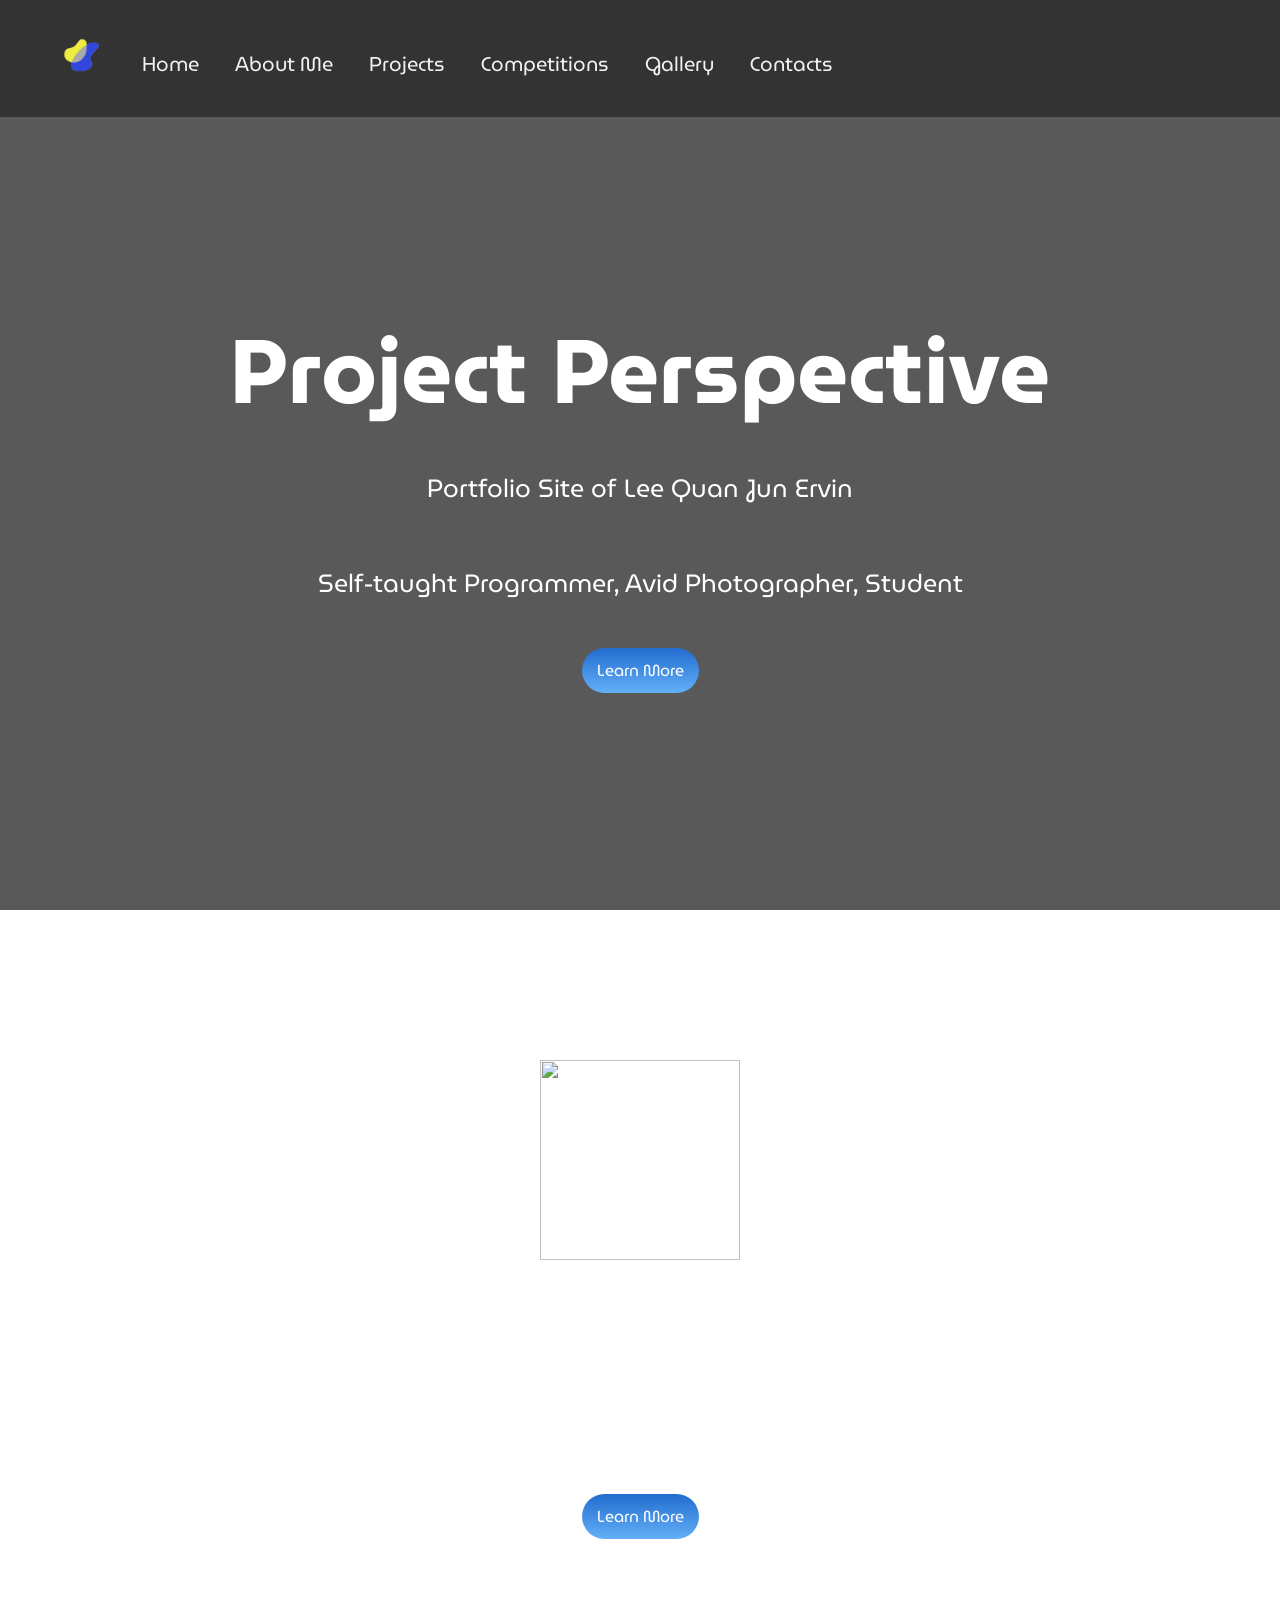
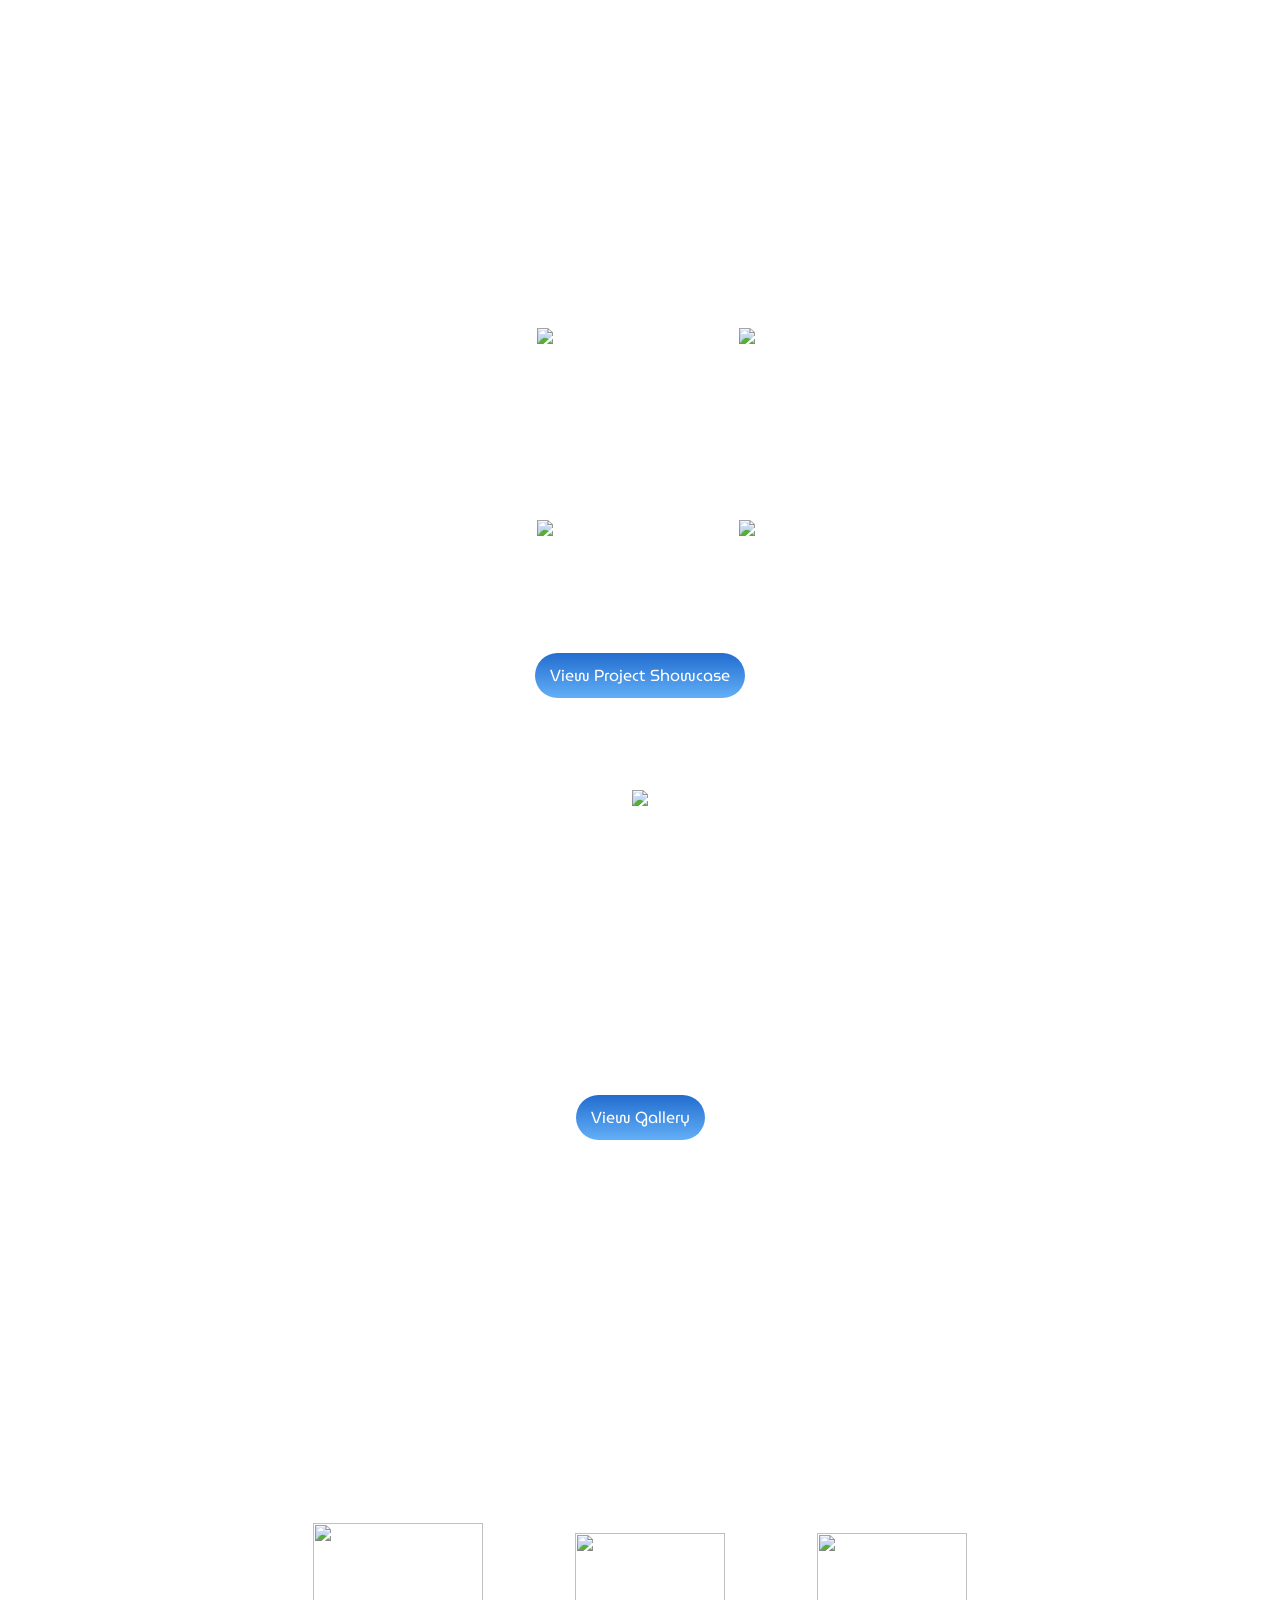
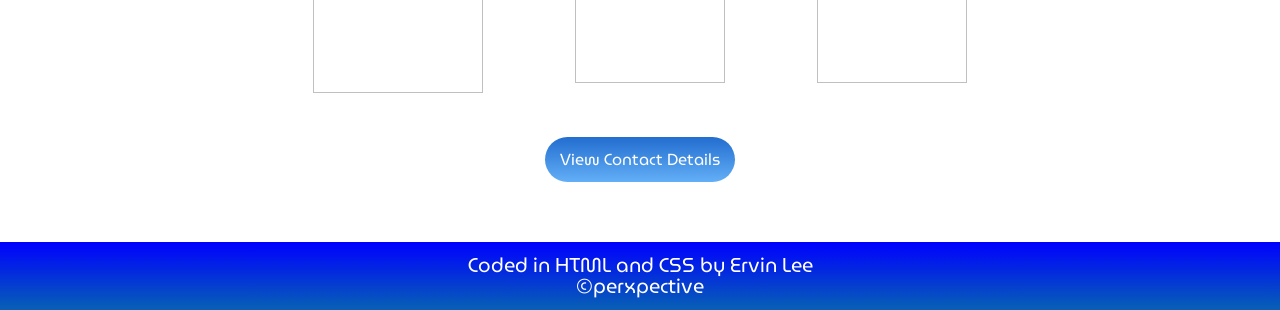
==== index.html @ 2fea8be5 "updated contact icons" ====
<!DOCTYPE html>
<html>
  <head>
    <meta charset="utf-8">
    <meta name="viewport" content="width=device-width">
    <title>Project Perspective</title>
    <link href="index.css" rel="stylesheet" type="text/css"/>
    <link rel="icon" href="images/icon.ico" type="image/x-icon"/>
    <link href="https://fonts.googleapis.com/css2?family=MuseoModerno:wght@300&display=swap" rel="stylesheet">
    <link rel="stylesheet" href="https://cdnjs.cloudflare.com/ajax/libs/animate.css/4.0.0/animate.min.css"/>
  </head>

  
  <body>
    <div class="menu-bar">
      <ul>
        <li class="animate__animated animate__backInDown"><a href='index.html'><img src='images/icon.ico' id='icon'/></a></li>
        <li class="animate__animated animate__backInDown"><a href='index.html'>Home</a></li>
        <li class="animate__animated animate__backInDown"><a href='about.html'>About Me</a></li>
        <li class="animate__animated animate__backInDown"><a href='projects.html'>Projects</a></li>
        <li class="animate__animated animate__backInDown"><a href='competitions.html'>Competitions</a></li>
        <li class="animate__animated animate__backInDown"><a href='gallery.html'>Gallery</a></li>
        <li class="animate__animated animate__backInDown"><a href='contacts.html'>Contacts</a></li>
      </ul>
    </div>

    <div class="title">
      <h1 id='heading'>Project Perspective</h1>
      <p>Portfolio Site of Lee Quan Jun Ervin</p>
      <p>Self-taught Programmer, Avid Photographer, Student</p>
      <a class= "button" href="#about">Learn More</a>
    </div>
    </div>


    
    <div class="about" id="about"> 
      <img src="https://img.icons8.com/bubbles/2x/about.png" id='about-icon'>
      <h1 id="find-out">Find out more about me!</h1>
      <p style="padding-bottom:30px" id="para">I am a Secondary 4 student from Anglo-Chinese School (Barker Road). I joined the Digital Media CCA in my school where I learnt how to take photos and edit them on Adobe Lightroom and Photoshop. I am currently studying O-Level Computing.</p>
      <a class= "button" href="about.html">Learn More</a>
    </div>

    <div class="programming-languages">
      <h1 id="programming-header">Programming Proficiency</h1>
      <p>I can program in these languages:</p>
      <table>
        <tr>
          <th>
            <div id="python">
              <img src="https://cdn3.iconfinder.com/data/icons/logos-and-brands-adobe/512/267_Python-512.png" id="python-icon"/>
              <p>Python</p>
            </div>
          </th>
          <th>
            <div id="javascript">
              <img src="https://pluspng.com/img-png/logo-javascript-png-html-code-allows-to-embed-javascript-logo-in-your-website-587.png" id='js-icon'/>
              <p>Javascript</p>
            </div>
          </th>
        </tr>
        <tr>
          <th>
            <div id="html">
              <img src="https://upload.wikimedia.org/wikipedia/commons/thumb/1/10/CSS3_and_HTML5_logos_and_wordmarks.svg/1280px-CSS3_and_HTML5_logos_and_wordmarks.svg.png" id='html-icon'/>
              <p>HTML & CSS</p>
            </div>
          </th>
          <th>
            <div id="cpp">
              <img src="https://upload.wikimedia.org/wikipedia/commons/thumb/1/18/ISO_C%2B%2B_Logo.svg/306px-ISO_C%2B%2B_Logo.svg.png" id='cpp-icon'/>
              <p>C++</p>
            </div>  
          </th>
        </tr>
      </table>
      <a href="projects.html" class="button">View Project Showcase</a>
    </div>

    <div class="gallery">
      <img src="https://img.icons8.com/dusk/2x/gallery.png"/>
      <h1>Gallery</h1>
      <p>As a member of the Digital Media CCA in my school, I have been honing my photography skills thorugh duties as a photographer for school events and national competitions.</p>
      <a href="gallery.html" class="button">View Gallery</a>
    </div>

    <div class="contacts">
      <h1>Let's Keep in Touch!</h1>
      <table>
        <tr>
          <th><img src="https://cdn0.iconfinder.com/data/icons/popular-social-media-colored/48/JD-08-512.png" id="instagram-icon"/></th>
          <th><img src="https://img.icons8.com/bubbles/2x/gmail.png"/></th>
          <th><img src="https://img.icons8.com/bubbles/2x/discord-logo.png"/></th>
        </tr>
      </table>
      <a href="contacts.html" class="button">View Contact Details</a>
    </div>

    <footer>
      <p>Coded in HTML and CSS by Ervin Lee</p>
      <p>©perxpective</p>
    </footer>
   
    

  </body>
</html>
---- index.css ----
body {
  margin: auto;
  padding: 0;
  overflow-x:hidden;
  width:auto;
}

p {
  font-size:20px;
}

html {
  font-family:MuseoModerno;
  scroll-behavior: smooth;
  width:auto;
}

#icon {
  width:50px;
  height:50px;
  vertical-align: middle;
}

li {
  display:inline-block;
}

.menu-bar {
  overflow: hidden;
  background-color: #333;
  position: fixed; 
  top: 0;
  width: 100%;
}

/* Links inside the menu-bar */
.menu-bar a {
  float: left;
  display: block;
  color: #f2f2f2;
  text-align: center;
  padding: 14px 16px;
  text-decoration: none;
  transition:0.3s;
  border-radius:40px;
  font-size:20px;
}

/* Change background on mouse-over */
.menu-bar a:hover {
  background: rgb(54, 70, 216);
  font-size:25px;
}

/* Main content */
.main {
  margin-top: 30px; 
}

.title {
  padding-top:300px;
  padding-bottom:10px;
  text-align: center;
  background:rgba(0,0,0,0.65) url('https://wallpaperaccess.com/full/314873.jpg');
  background-blend-mode: darken;
  color:white;
  height:600px;
  background-attachment: fixed;
  vertical-align: middle;
}

.title p {
  font-size:25px;
  padding-bottom:30px;
}

.title #heading {
  font-size:90px;
  margin:0;
  padding:0;
}


.title h1 {
  font-size:30px;
  margin:0;
  padding:0;
}

.about {
  width:auto;
  height:auto; 
  padding-top:150px;
  padding-bottom:100px;
  horizontal-align:middle;
  vertical-align: middle;
  text-align: center;
  color:white;
  background-repeat: no-repeat;
  background-size:cover;
  background-image:url("https://image.freepik.com/free-photo/dark-blue-plain-wall-background_53876-92976.jpg");
}

#para {
  width:50%;
  margin:auto;
}

#find-out {
  padding:0px;
  font-size:50px;
  font-style: bold;
  margin:auto;
  
}

.button {
  background: linear-gradient(rgb(34, 109, 207), rgb(99, 175, 247));
  border-radius:40px;
  padding:10px 15px;
  color:white;
  text-decoration:none;
  transition:0.3s;
  text-align: center;
  margin:auto;
  horizontal-align:center;
}
.button:hover {
  background:yellow;
  color:black;
  padding:20px 20px;
}

#about-icon {
  margin:0px;
  padding:0px;
  height:200px;
  width:200px;
}

.programming-languages {
  text-align:center;
  margin-top:0px;
  padding-top:50px;
  horizontal-align:middle;
  vertical-align:middle;  
  background-image:url('https://miro.medium.com/max/3002/1*dP81IJq-tGFxy1rIK3RYsg.png');
  background-attachment:fixed;
  background-repeat:no-repeat;
  background-size:cover;
  height:auto;
  width:100%;
  margin:auto;
  color:white;
  padding-bottom:50px;
}

#programming-header {
  font-size:50px;
}

table {
  horizontal-align:middle;
  border:none;
  margin:auto;
  vertical-align:middle;
  text-align: center;
}

tr, th {
  padding:45px 45px;
  height:100px;
}


#python-icon {
  width:100px;
}

#js-icon {
  width:200px;
}

#html-icon {
  width:150px;
}

#cpp-icon {
  width:100px;
}

#project-button {
  background: linear-gradient(rgb(34, 109, 207), rgb(99, 175, 247));
  border-radius:40px;
  padding:10px 15px;
  color:white;
  text-decoration:none;
  transition:0.5s;
}

.gallery {
  text-align:center;
  margin:auto;
  vertical-align:middle;
  background-image:url('https://visme.co/blog/wp-content/uploads/2017/07/50-Beautiful-and-Minimalist-Presentation-Backgrounds-018.jpg');
  color:white;
  background-size:cover;
  background-repeat:no-repeat;
  padding-top:50px;
  padding-bottom:100px;
}

.gallery h1 {
  font-size:50px;
}

.gallery p {
  width:50%;
  margin:auto;
  padding-bottom:50px;
}

#instagram-icon {
  height:170px;
  width:170px;
  padding:0;
}

.contacts {
  background-image:url("https://media.idownloadblog.com/wp-content/uploads/2016/08/iPad_Tablet_night.png");
  background-size:cover;
  color:white;
  padding-top:50px;
  background-attachment: fixed;
  padding-bottom:70px;
  horitzonal-align:middle;
  margin:0px;
  vertical-align: middle;
  text-align:center;
}

.contacts h1 {
  font-size:50px;
  text-align:center;
  padding-top:50px
}

.contacts table {
  margin:auto;
}

.contacts img {
  width:150px;
  height:150px;
}

footer {
  text-align: center;
  font-size:5px;
  padding:3px;
  margin:0;
  line-height:1px;
  background:linear-gradient(blue, rgb(7, 97, 180));
  background-size:cover;
  color:white;
}
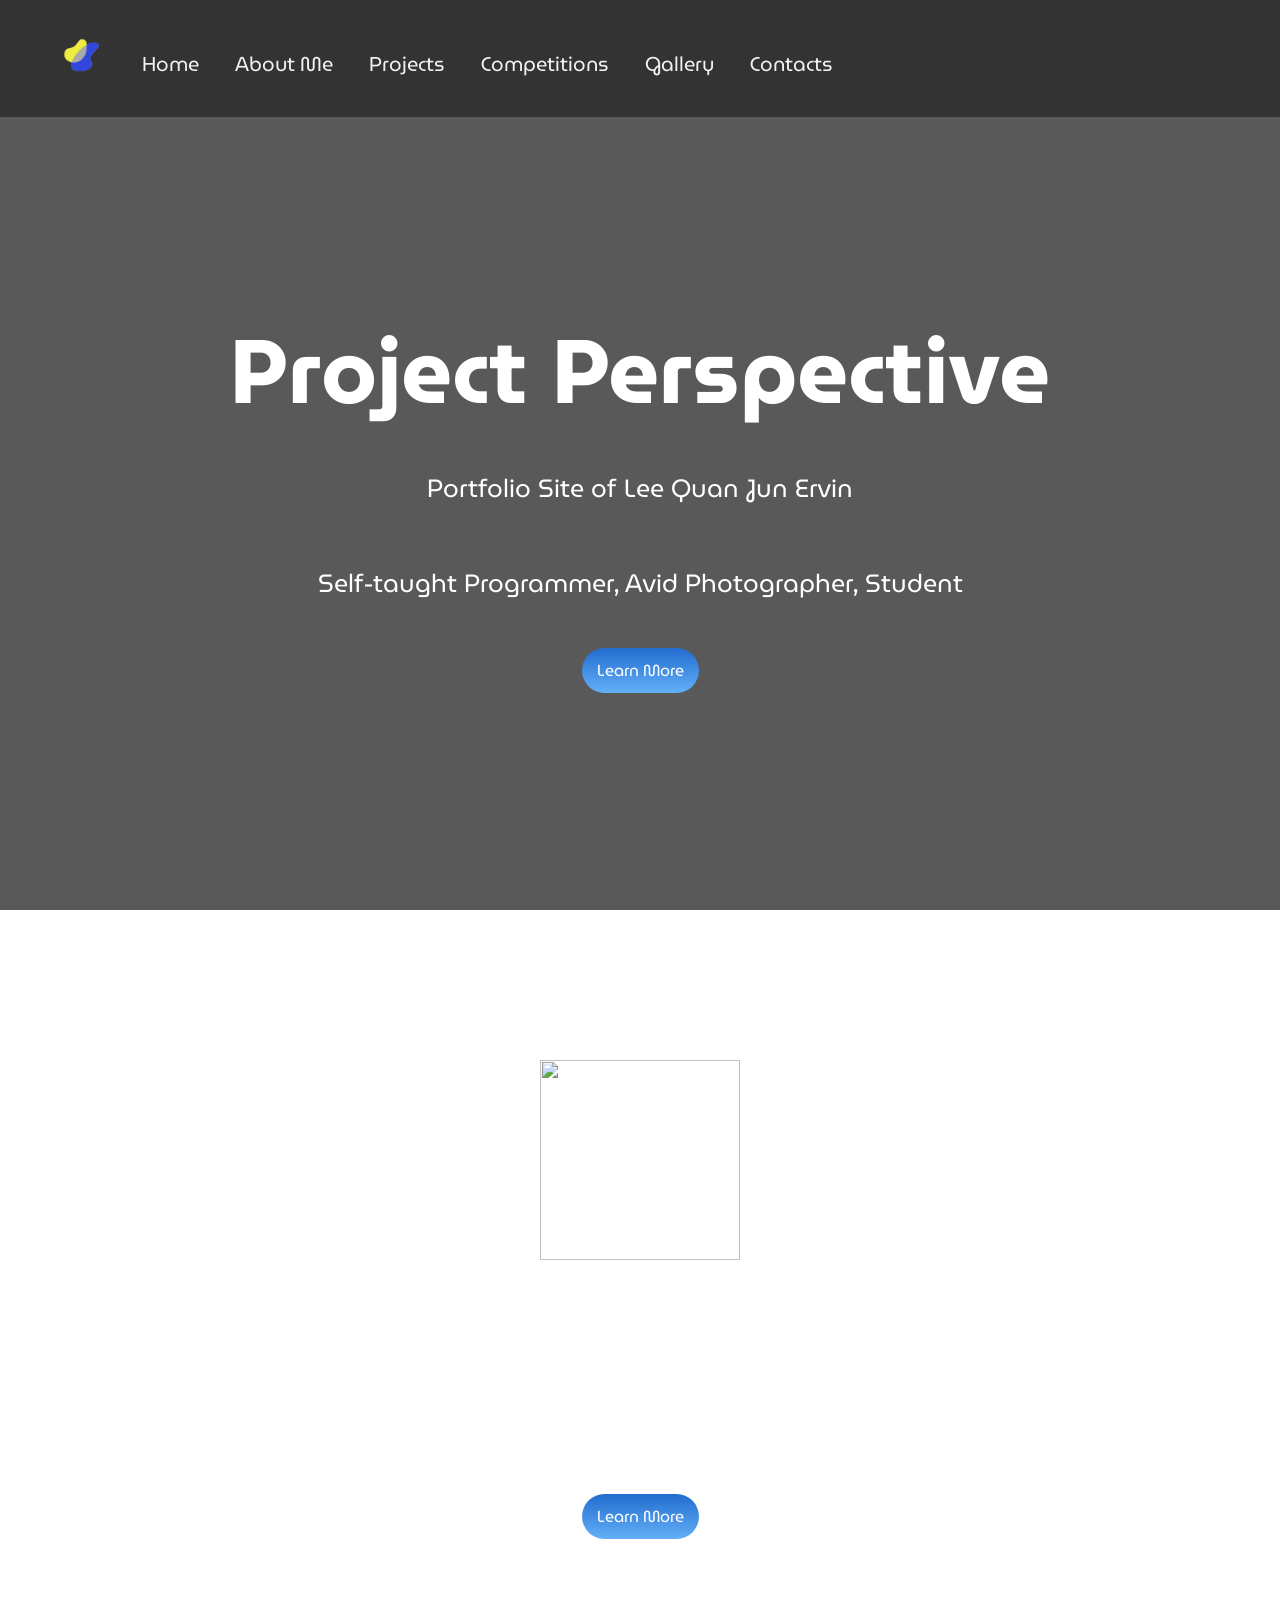
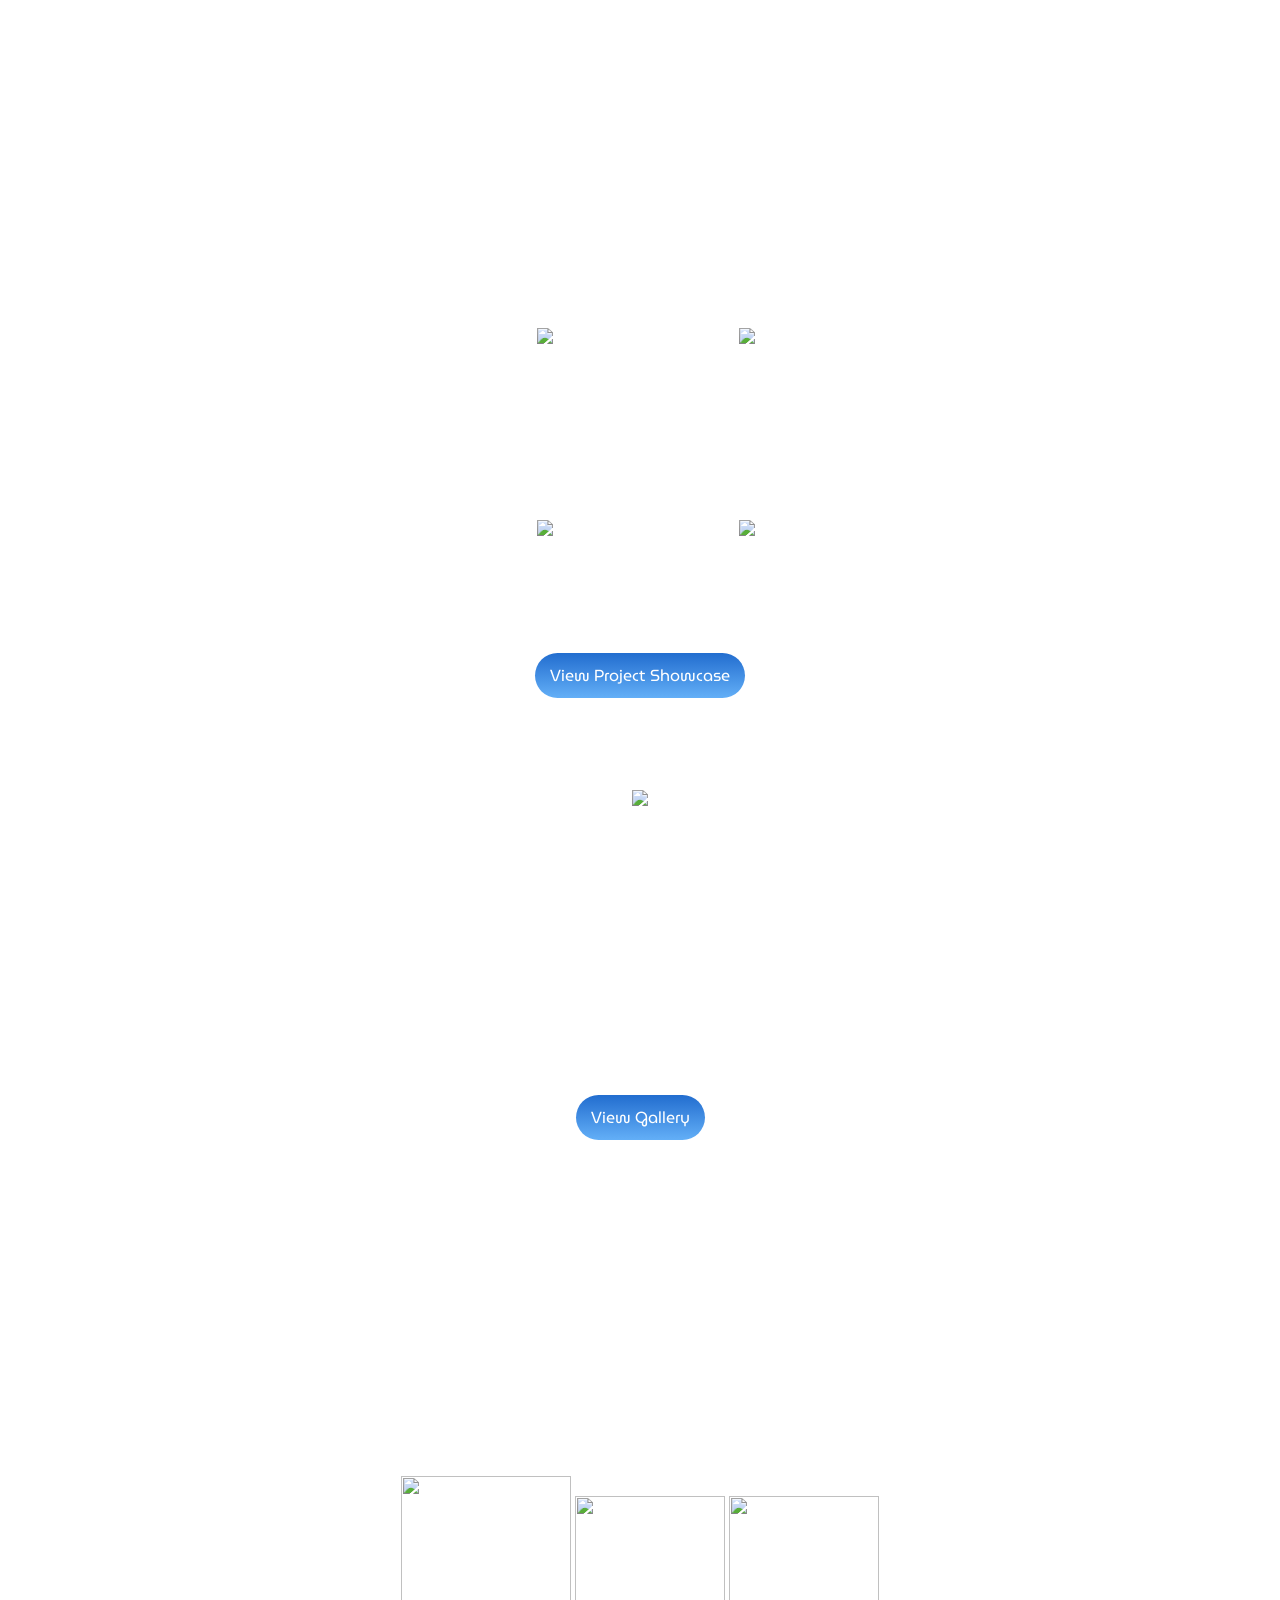
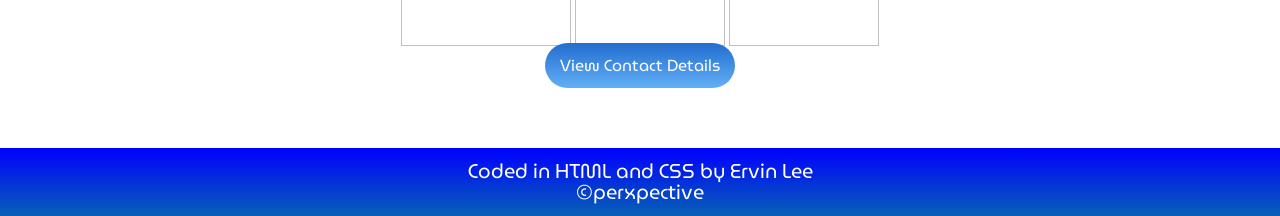
==== commit f51efe19: "updated contacts" ====
--- a/index.html
+++ b/index.html
@@ -87,14 +87,12 @@
 
     <div class="contacts">
       <h1>Let's Keep in Touch!</h1>
-      <table>
-        <tr>
           <th><img src="https://cdn0.iconfinder.com/data/icons/popular-social-media-colored/48/JD-08-512.png" id="instagram-icon"/></th>
           <th><img src="https://img.icons8.com/bubbles/2x/gmail.png"/></th>
           <th><img src="https://img.icons8.com/bubbles/2x/discord-logo.png"/></th>
-        </tr>
-      </table>
-      <a href="contacts.html" class="button">View Contact Details</a>
+      <div>
+        <a href="contacts.html" class="button">View Contact Details</a>
+      </div>
     </div>
 
     <footer>
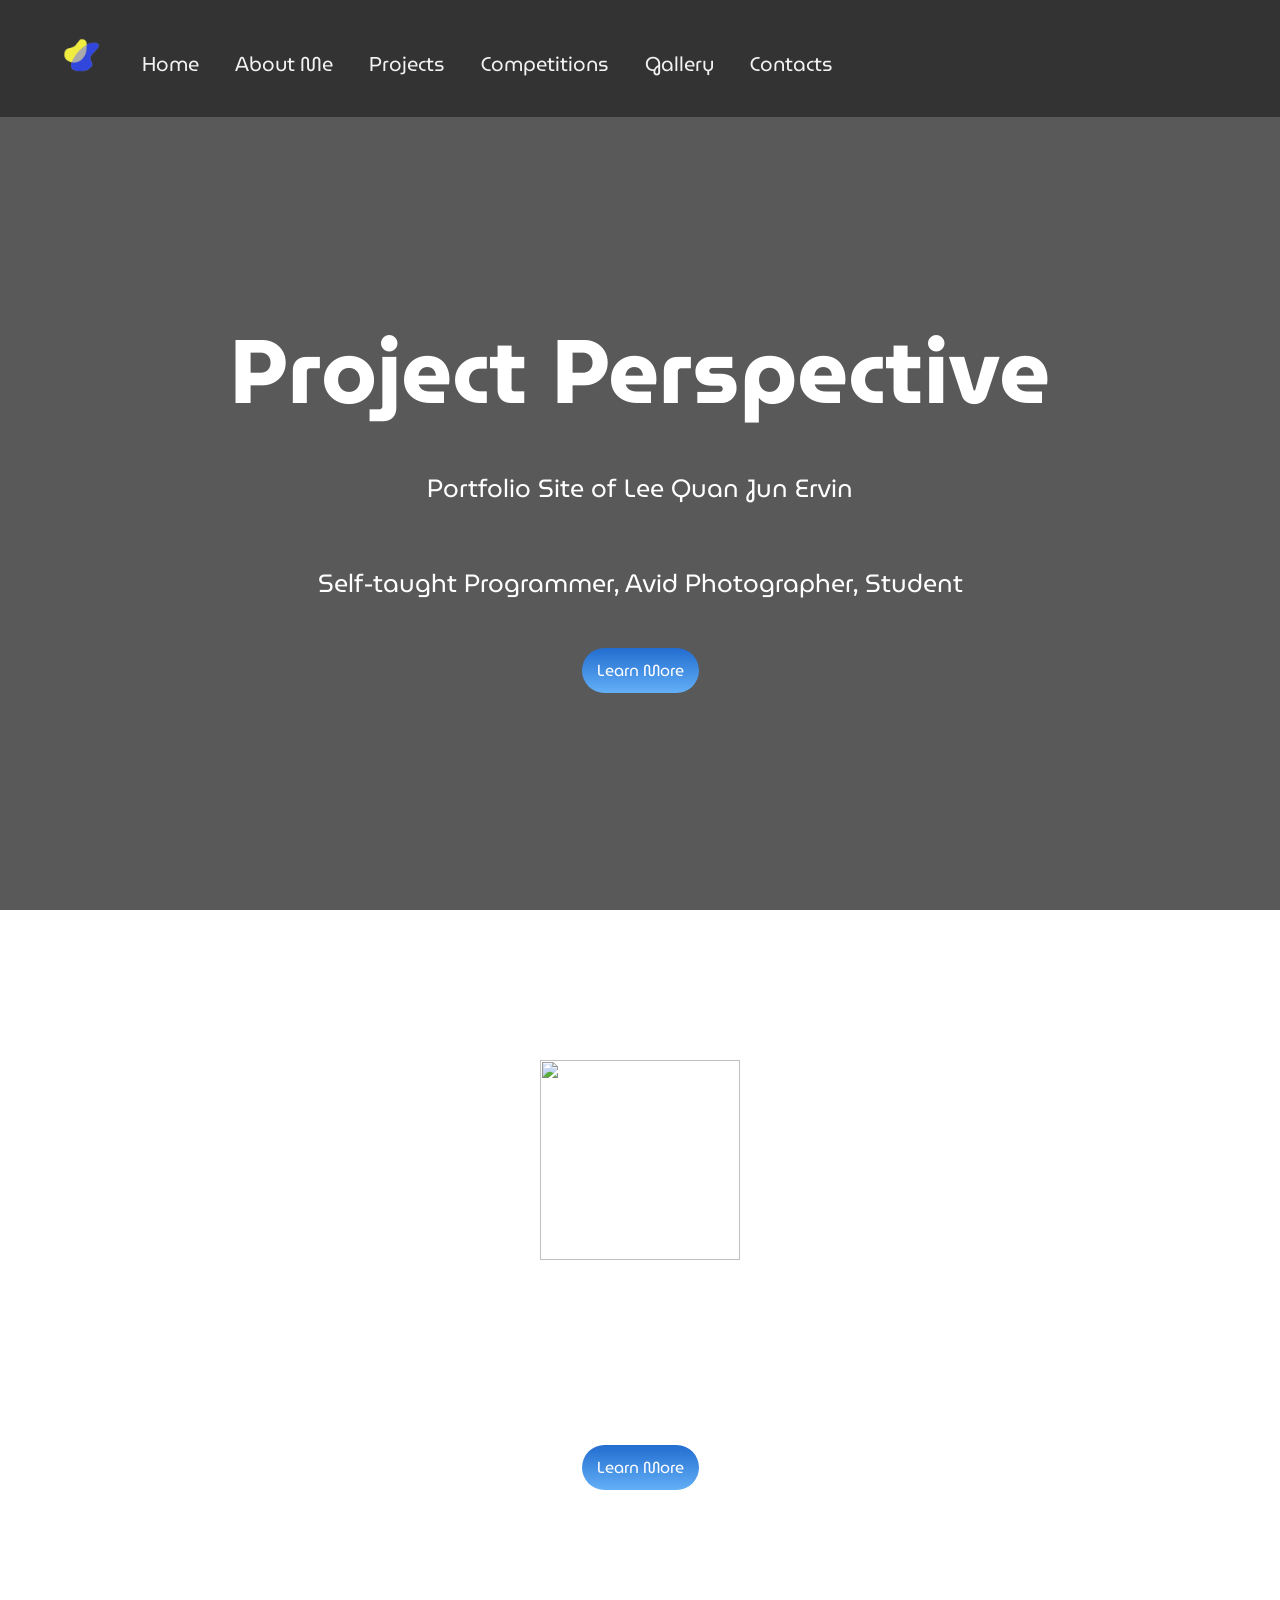
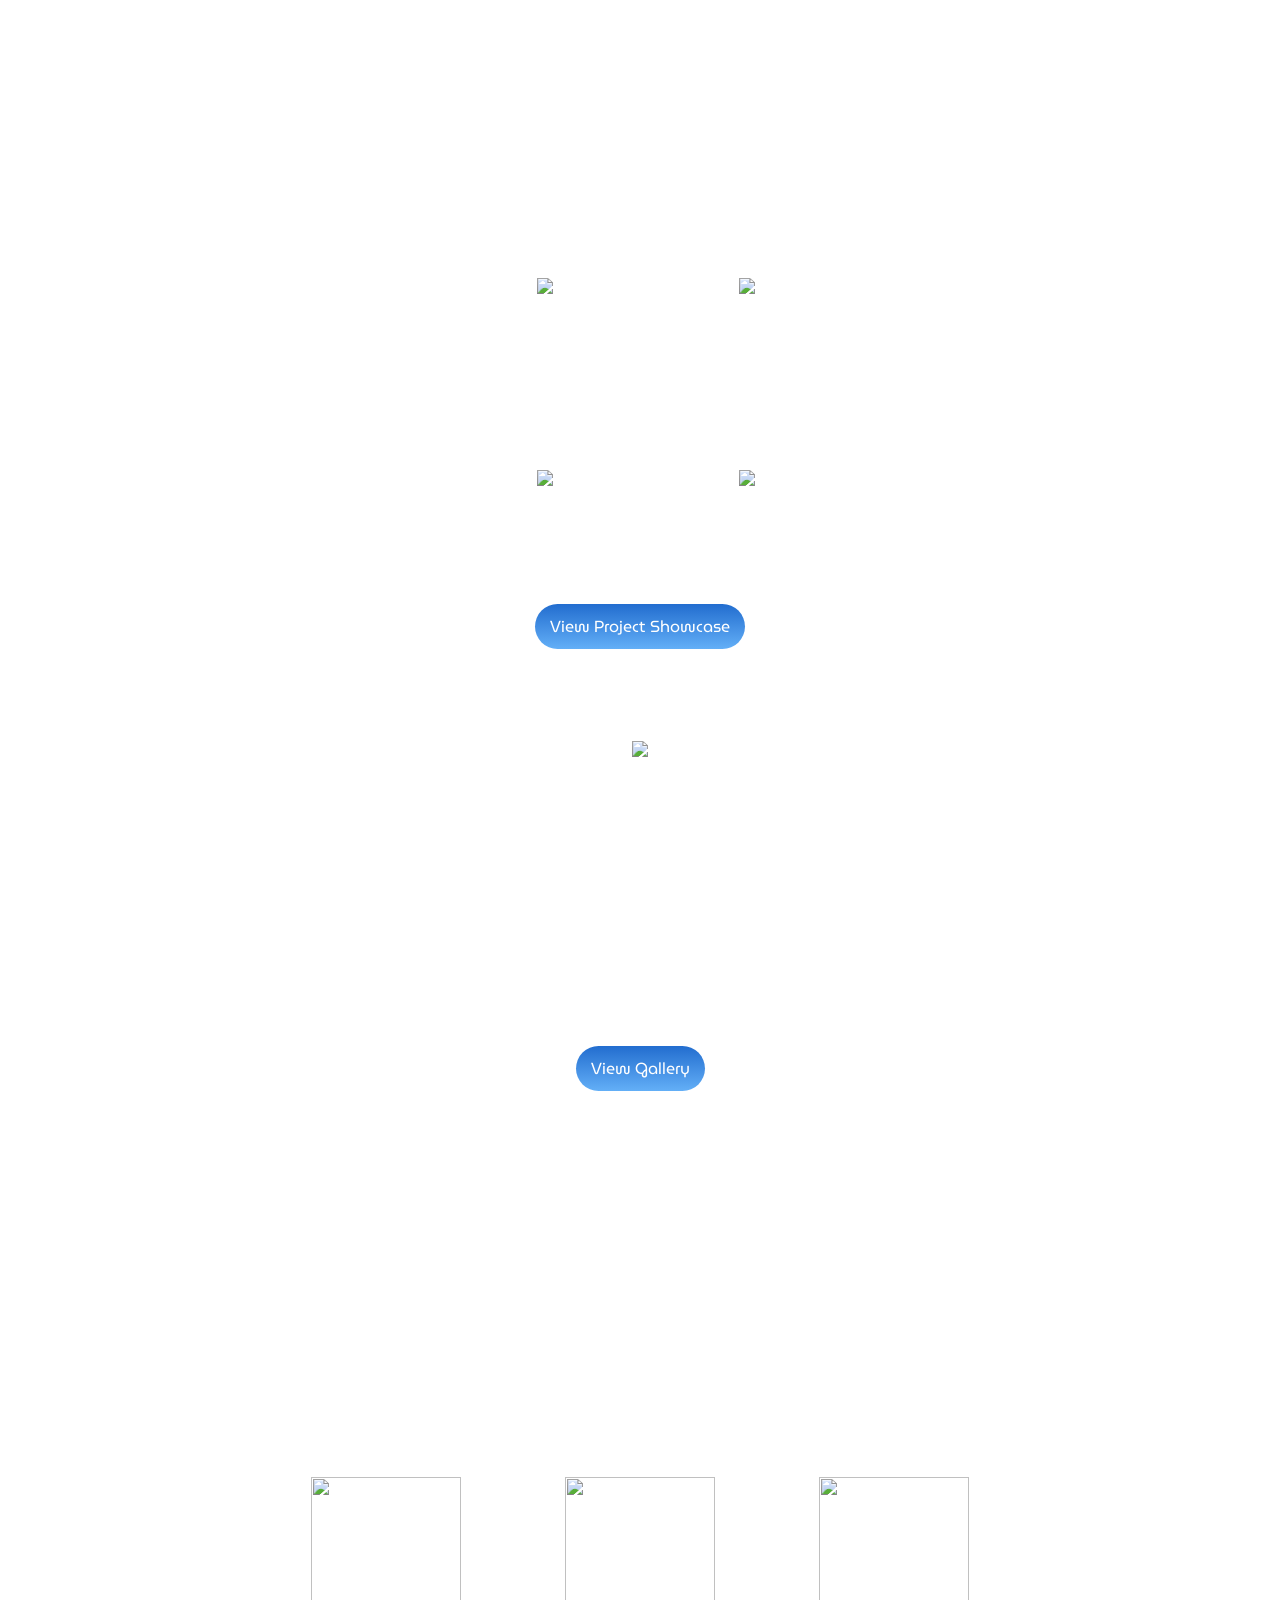
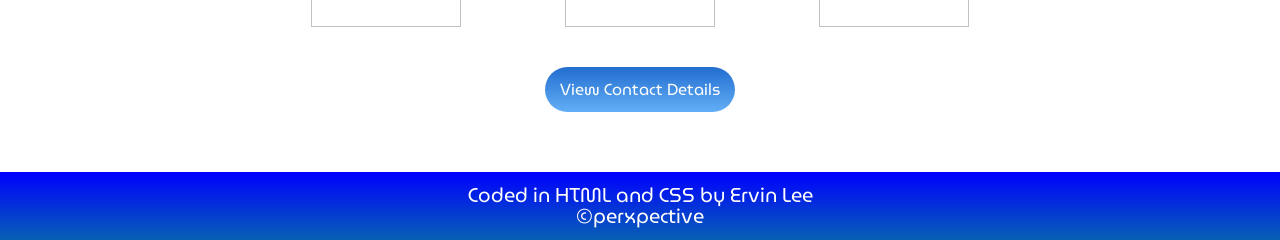
==== commit ab0d2299: "update instagram icon" ====
--- a/index.html
+++ b/index.html
@@ -87,7 +87,7 @@
 
     <div class="contacts">
       <h1>Let's Keep in Touch!</h1>
-          <th><img src="https://cdn0.iconfinder.com/data/icons/popular-social-media-colored/48/JD-08-512.png" id="instagram-icon"/></th>
+          <th><img src="https://img.icons8.com/office/16/000000/instagram-new.png"/></th>
           <th><img src="https://img.icons8.com/bubbles/2x/gmail.png"/></th>
           <th><img src="https://img.icons8.com/bubbles/2x/discord-logo.png"/></th>
       <div>
--- a/index.css
+++ b/index.css
@@ -3,6 +3,7 @@
   padding: 0;
   overflow-x:hidden;
   width:auto;
+  position:relative;
 }
 
 p {
@@ -13,6 +14,8 @@
   font-family:MuseoModerno;
   scroll-behavior: smooth;
   width:auto;
+  position:static;
+  cursor:url(handcursor.png);
 }
 
 #icon {
@@ -67,6 +70,7 @@
   height:600px;
   background-attachment: fixed;
   vertical-align: middle;
+  animation: slide 0.5s forwards;
 }
 
 .title p {
@@ -80,6 +84,10 @@
   padding:0;
 }
 
+@keyframes slidein {
+  from {right:1000px;}
+  to {right:0px;}
+}
 
 .title h1 {
   font-size:30px;
@@ -92,7 +100,6 @@
   height:auto; 
   padding-top:150px;
   padding-bottom:100px;
-  horizontal-align:middle;
   vertical-align: middle;
   text-align: center;
   color:white;
@@ -102,9 +109,9 @@
 }
 
 #para {
-  width:50%;
-  margin:auto;
-}
+  width:auto;
+  margin:auto;
+};
 
 #find-out {
   padding:0px;
@@ -120,11 +127,12 @@
   padding:10px 15px;
   color:white;
   text-decoration:none;
-  transition:0.3s;
+  transition:0.2s;
   text-align: center;
   margin:auto;
   horizontal-align:center;
 }
+
 .button:hover {
   background:yellow;
   color:black;
@@ -223,7 +231,6 @@
 #instagram-icon {
   height:170px;
   width:170px;
-  padding:0;
 }
 
 .contacts {
@@ -233,7 +240,6 @@
   padding-top:50px;
   background-attachment: fixed;
   padding-bottom:70px;
-  horitzonal-align:middle;
   margin:0px;
   vertical-align: middle;
   text-align:center;
@@ -245,13 +251,11 @@
   padding-top:50px
 }
 
-.contacts table {
-  margin:auto;
-}
 
 .contacts img {
   width:150px;
   height:150px;
+  padding:50px;
 }
 
 footer {
@@ -264,3 +268,7 @@
   background-size:cover;
   color:white;
 }
+
+.contact-button {
+  padding:30px;
+}
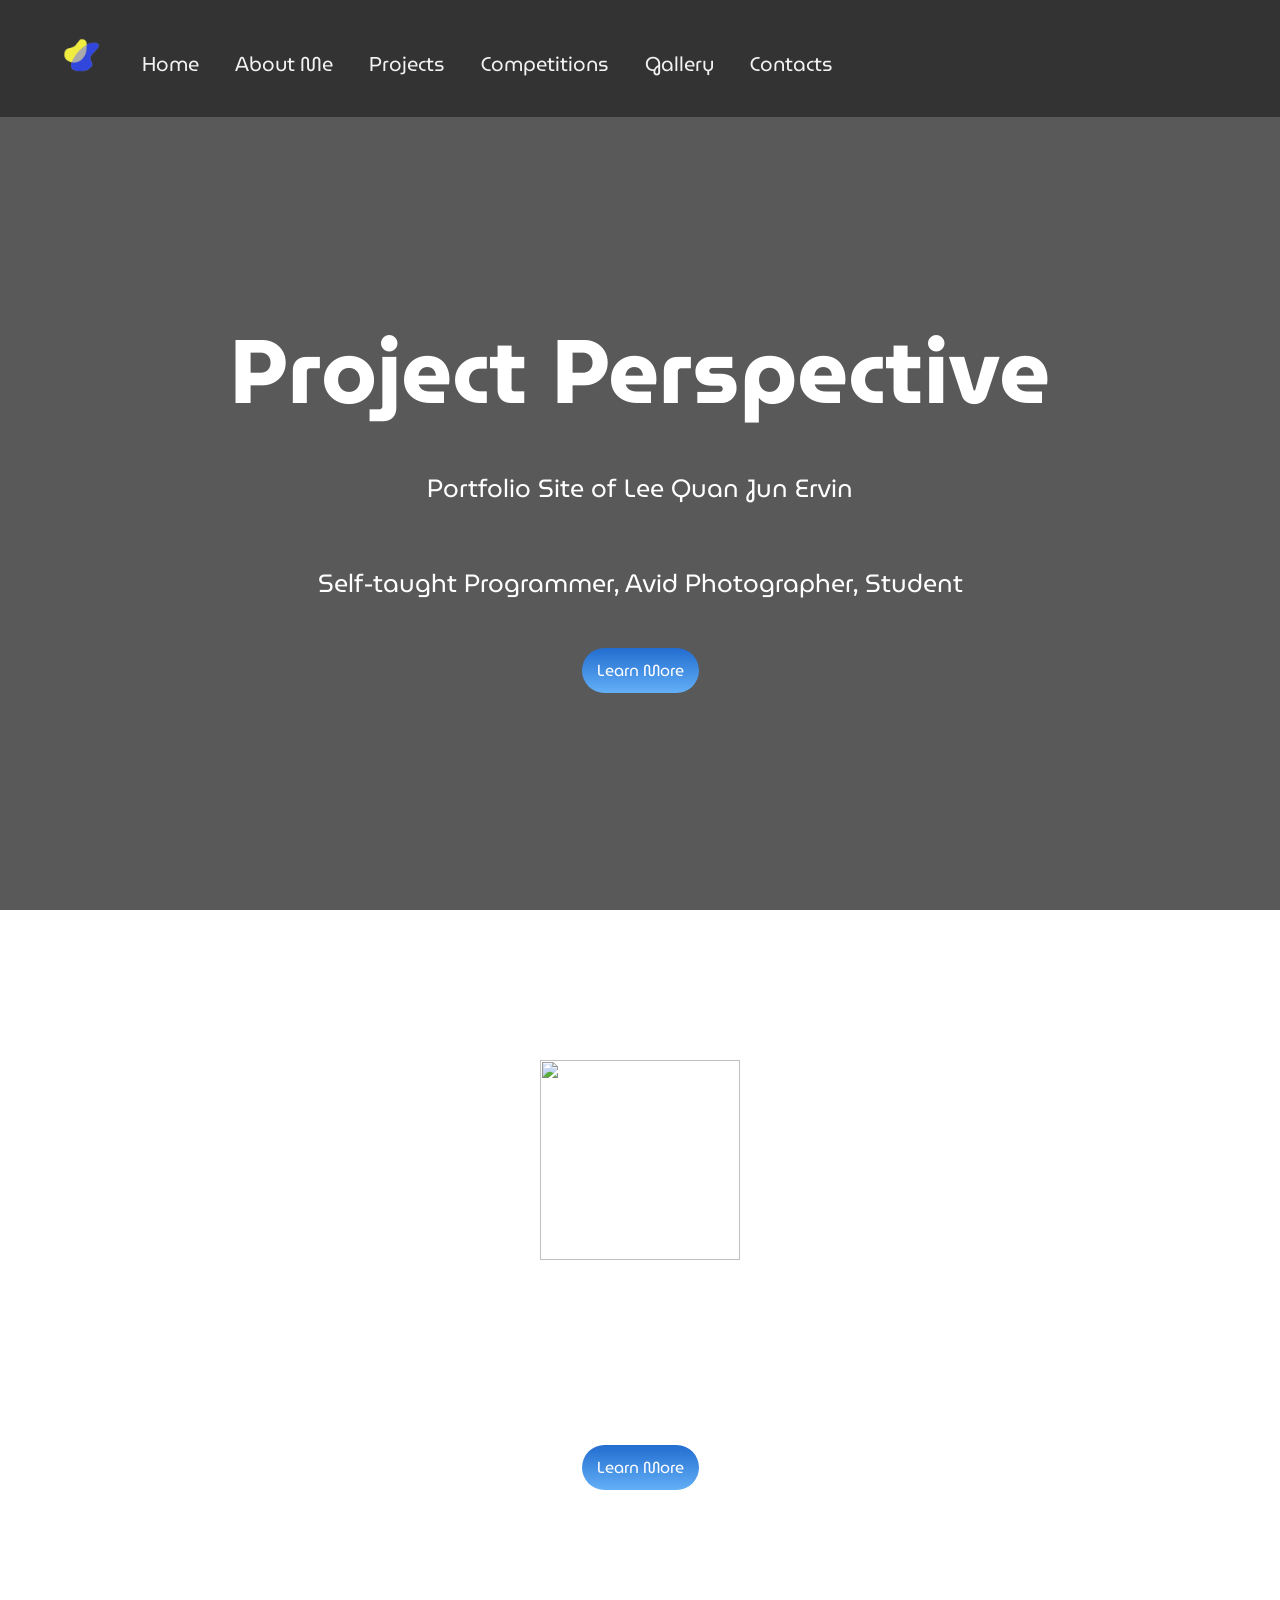
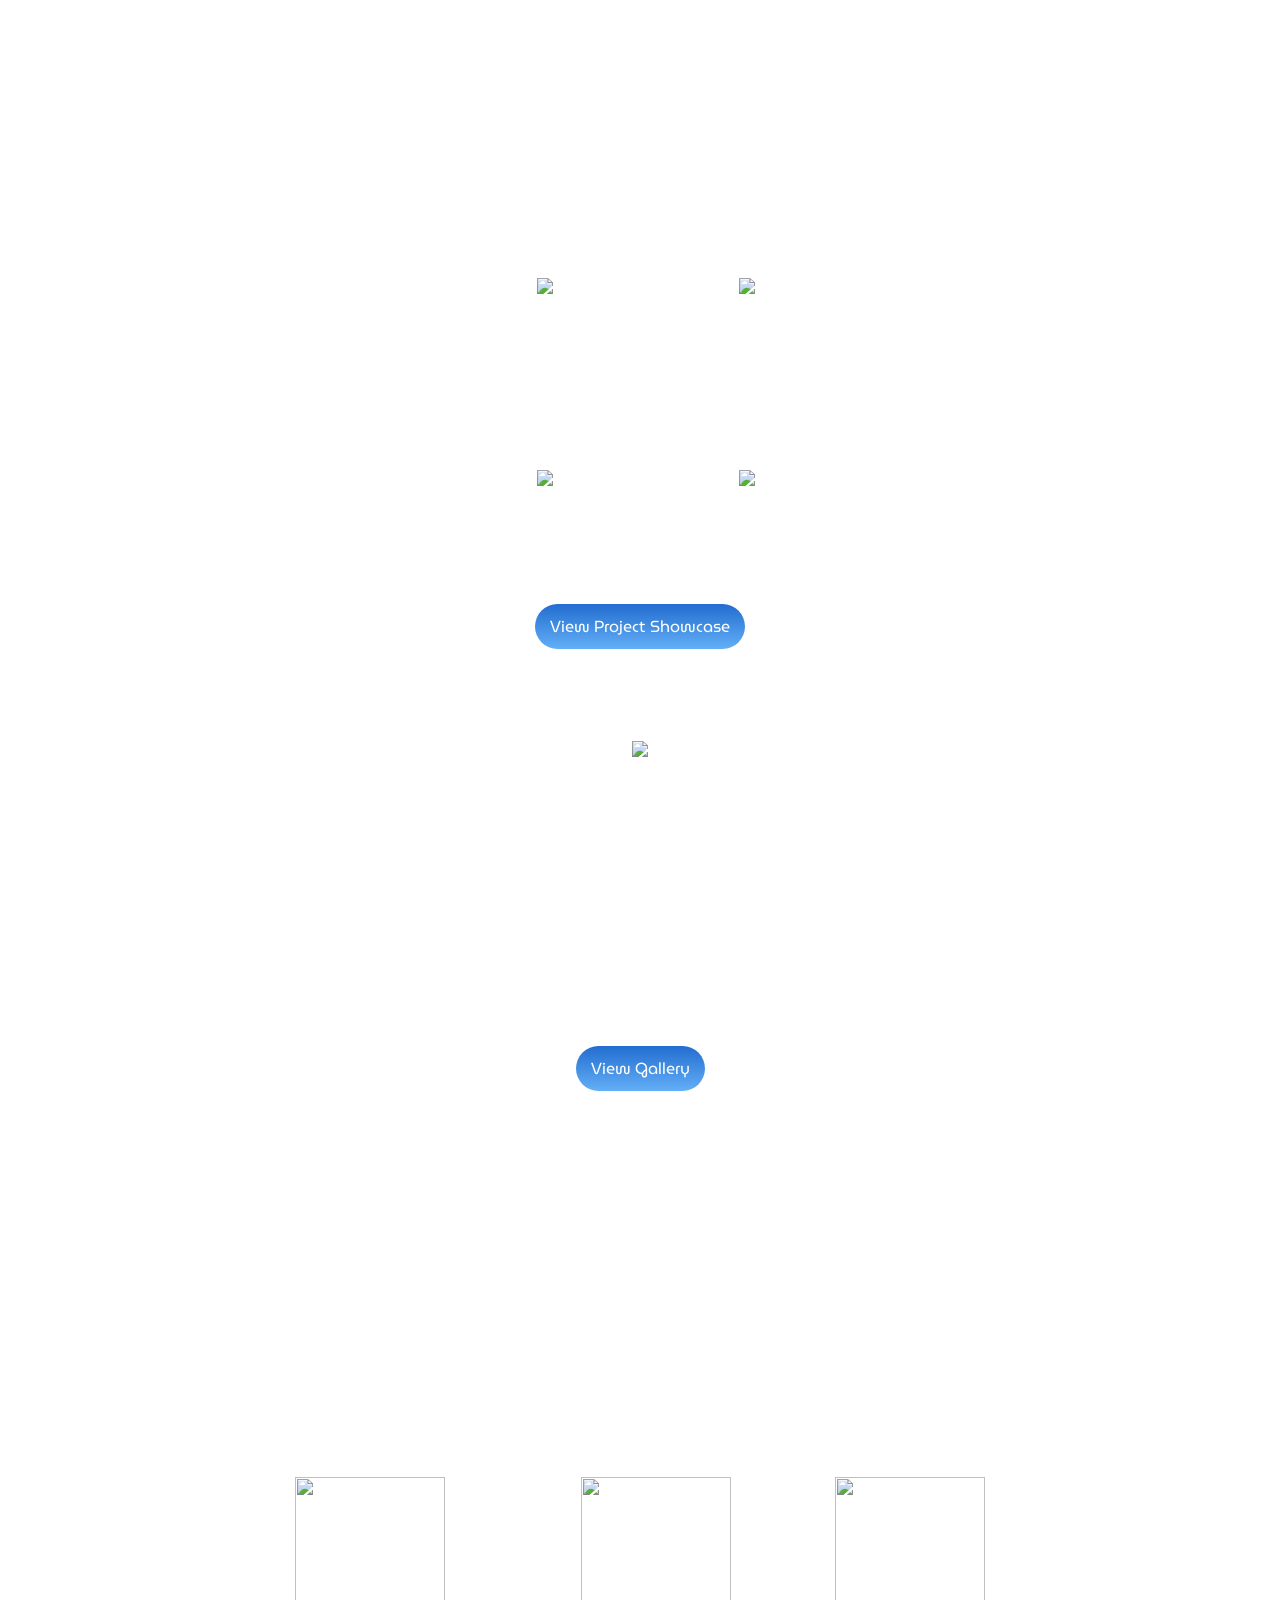
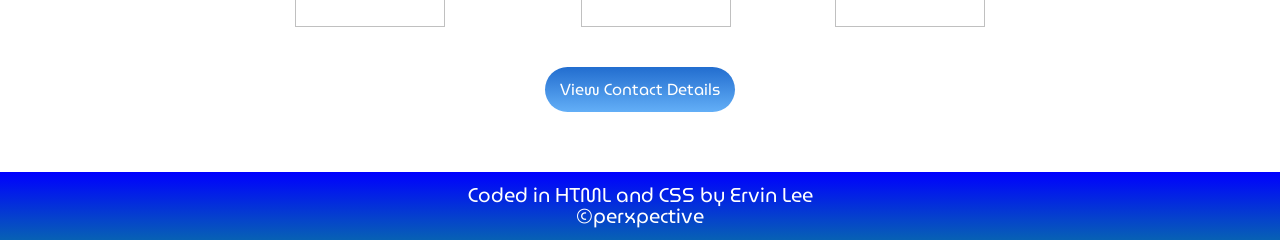
==== commit 393f9b3d: "Update index.html" ====
--- a/index.html
+++ b/index.html
@@ -87,7 +87,7 @@
 
     <div class="contacts">
       <h1>Let's Keep in Touch!</h1>
-          <th><img src="https://img.icons8.com/office/16/000000/instagram-new.png"/></th>
+          <th><img src="https://img.icons8.com/office/80/000000/instagram-new.png"/>/th>
           <th><img src="https://img.icons8.com/bubbles/2x/gmail.png"/></th>
           <th><img src="https://img.icons8.com/bubbles/2x/discord-logo.png"/></th>
       <div>
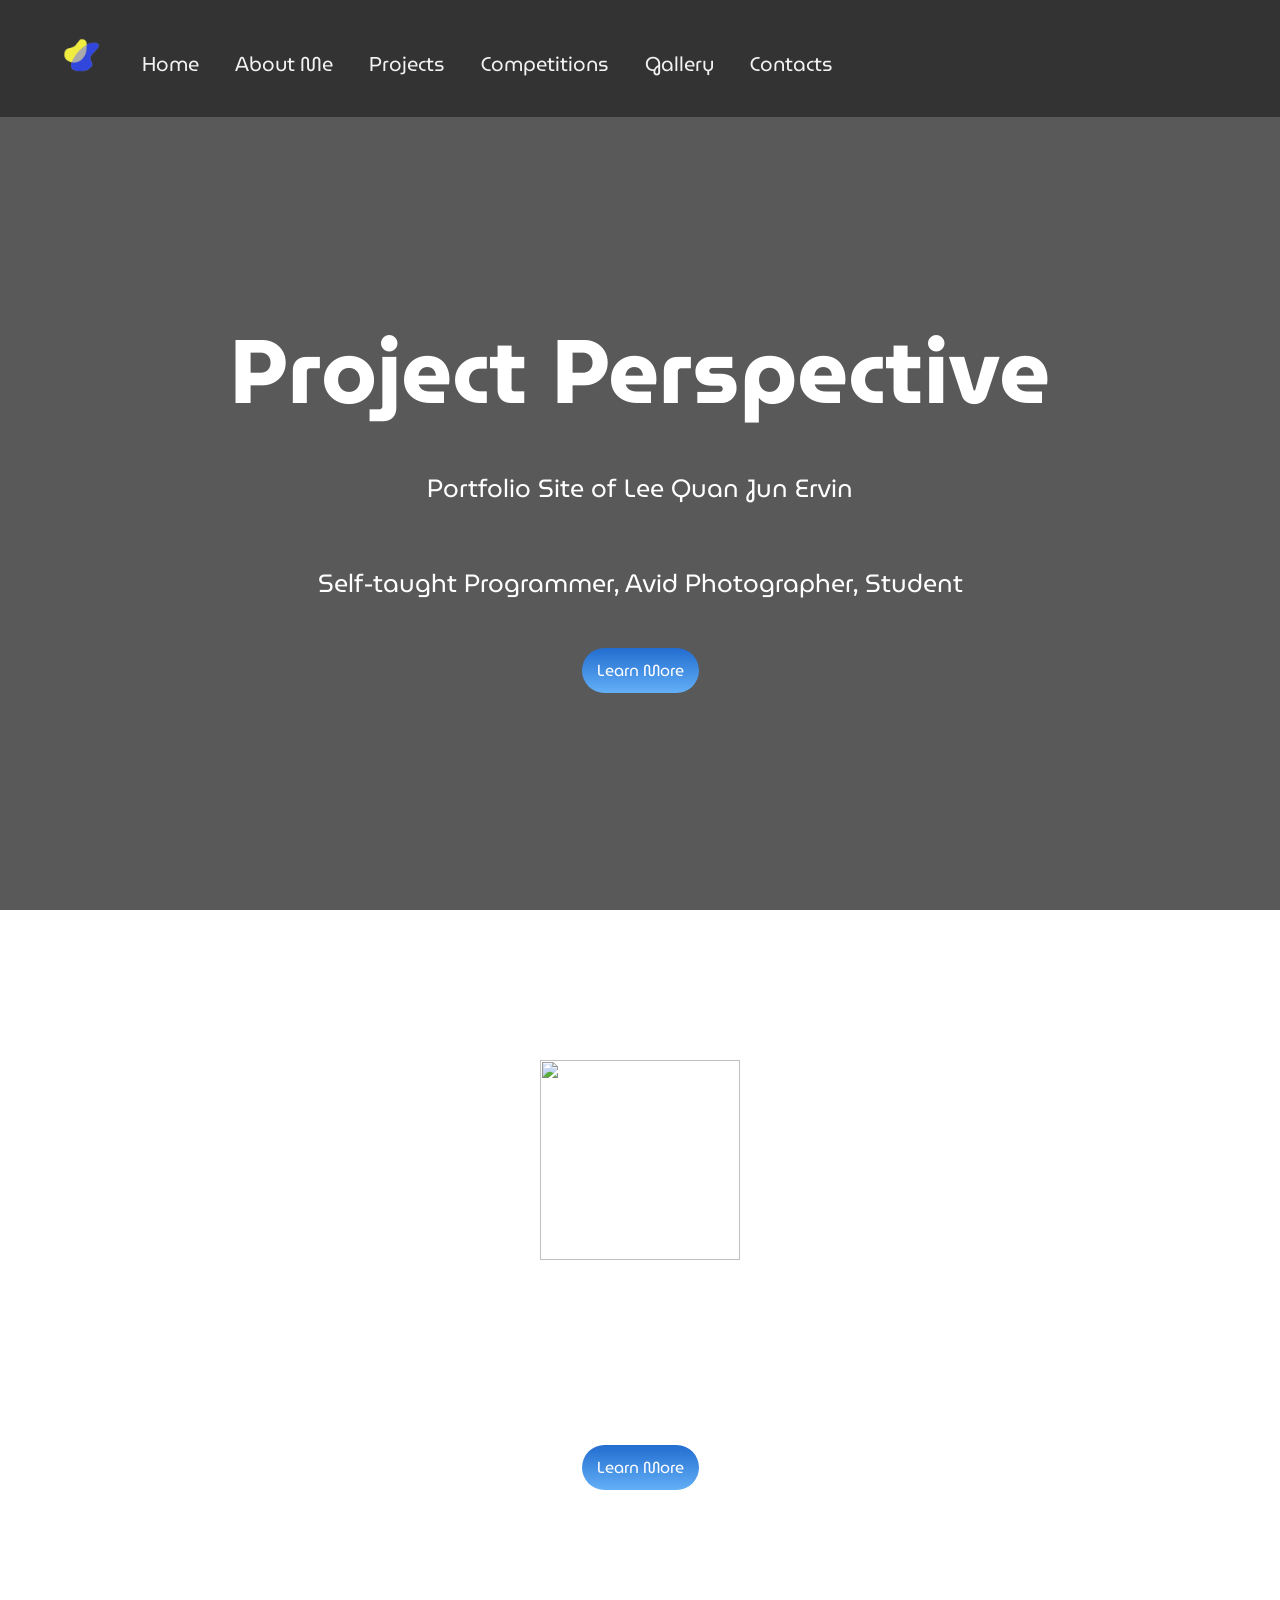
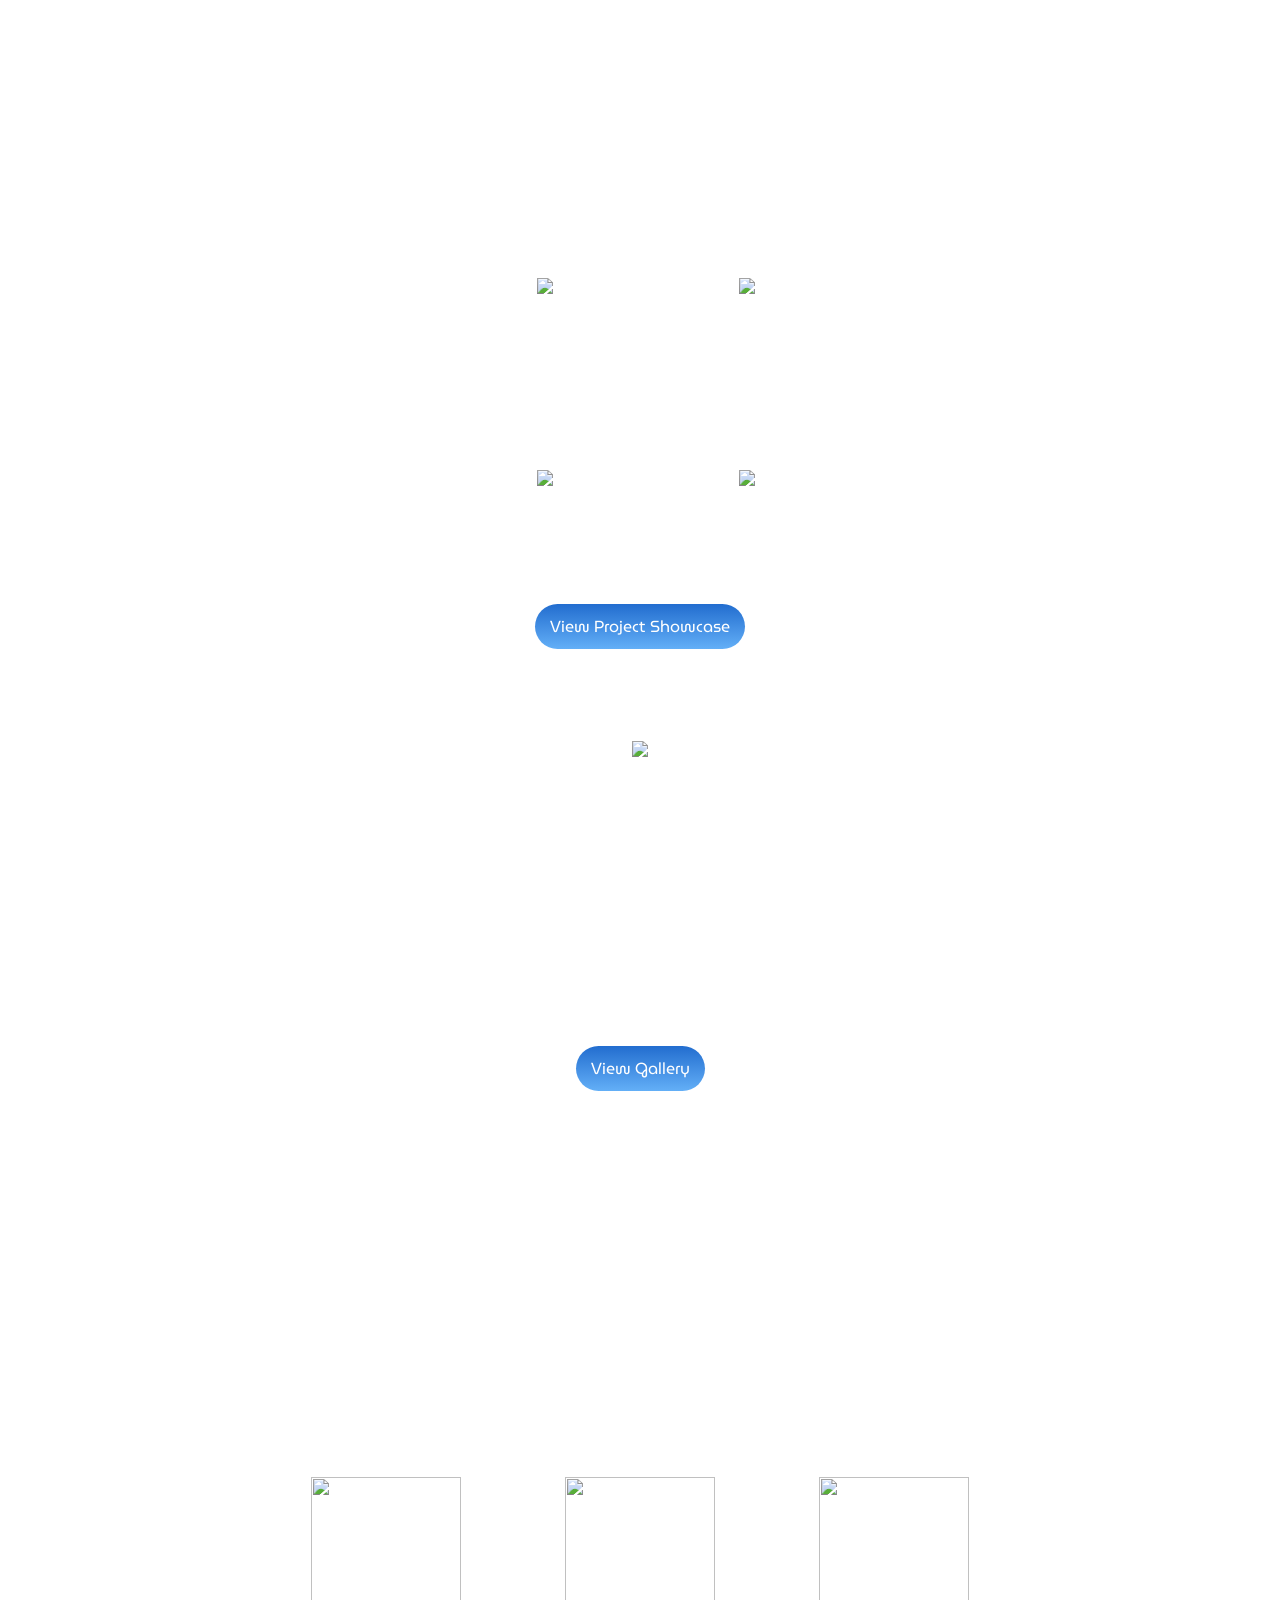
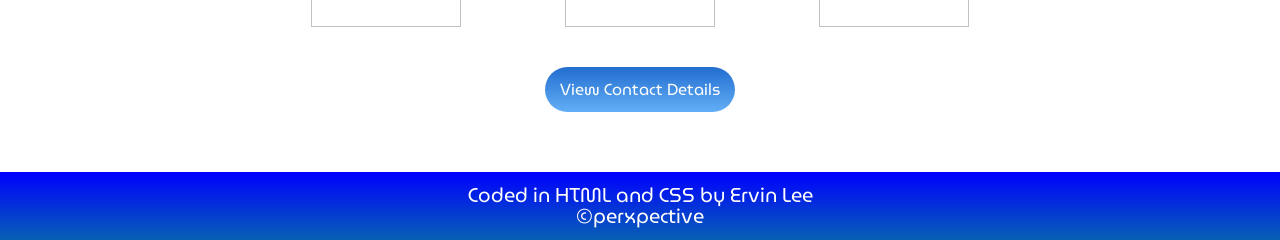
==== commit 3b604f16: "Update index.html" ====
--- a/index.html
+++ b/index.html
@@ -87,9 +87,9 @@
 
     <div class="contacts">
       <h1>Let's Keep in Touch!</h1>
-          <th><img src="https://img.icons8.com/office/80/000000/instagram-new.png"/>/th>
-          <th><img src="https://img.icons8.com/bubbles/2x/gmail.png"/></th>
-          <th><img src="https://img.icons8.com/bubbles/2x/discord-logo.png"/></th>
+          <img src="https://img.icons8.com/cute-clipart/128/000000/instagram-new.png"/>
+          <img src="https://img.icons8.com/bubbles/2x/gmail.png"/>
+          <img src="https://img.icons8.com/bubbles/2x/discord-logo.png"/>
       <div>
         <a href="contacts.html" class="button">View Contact Details</a>
       </div>
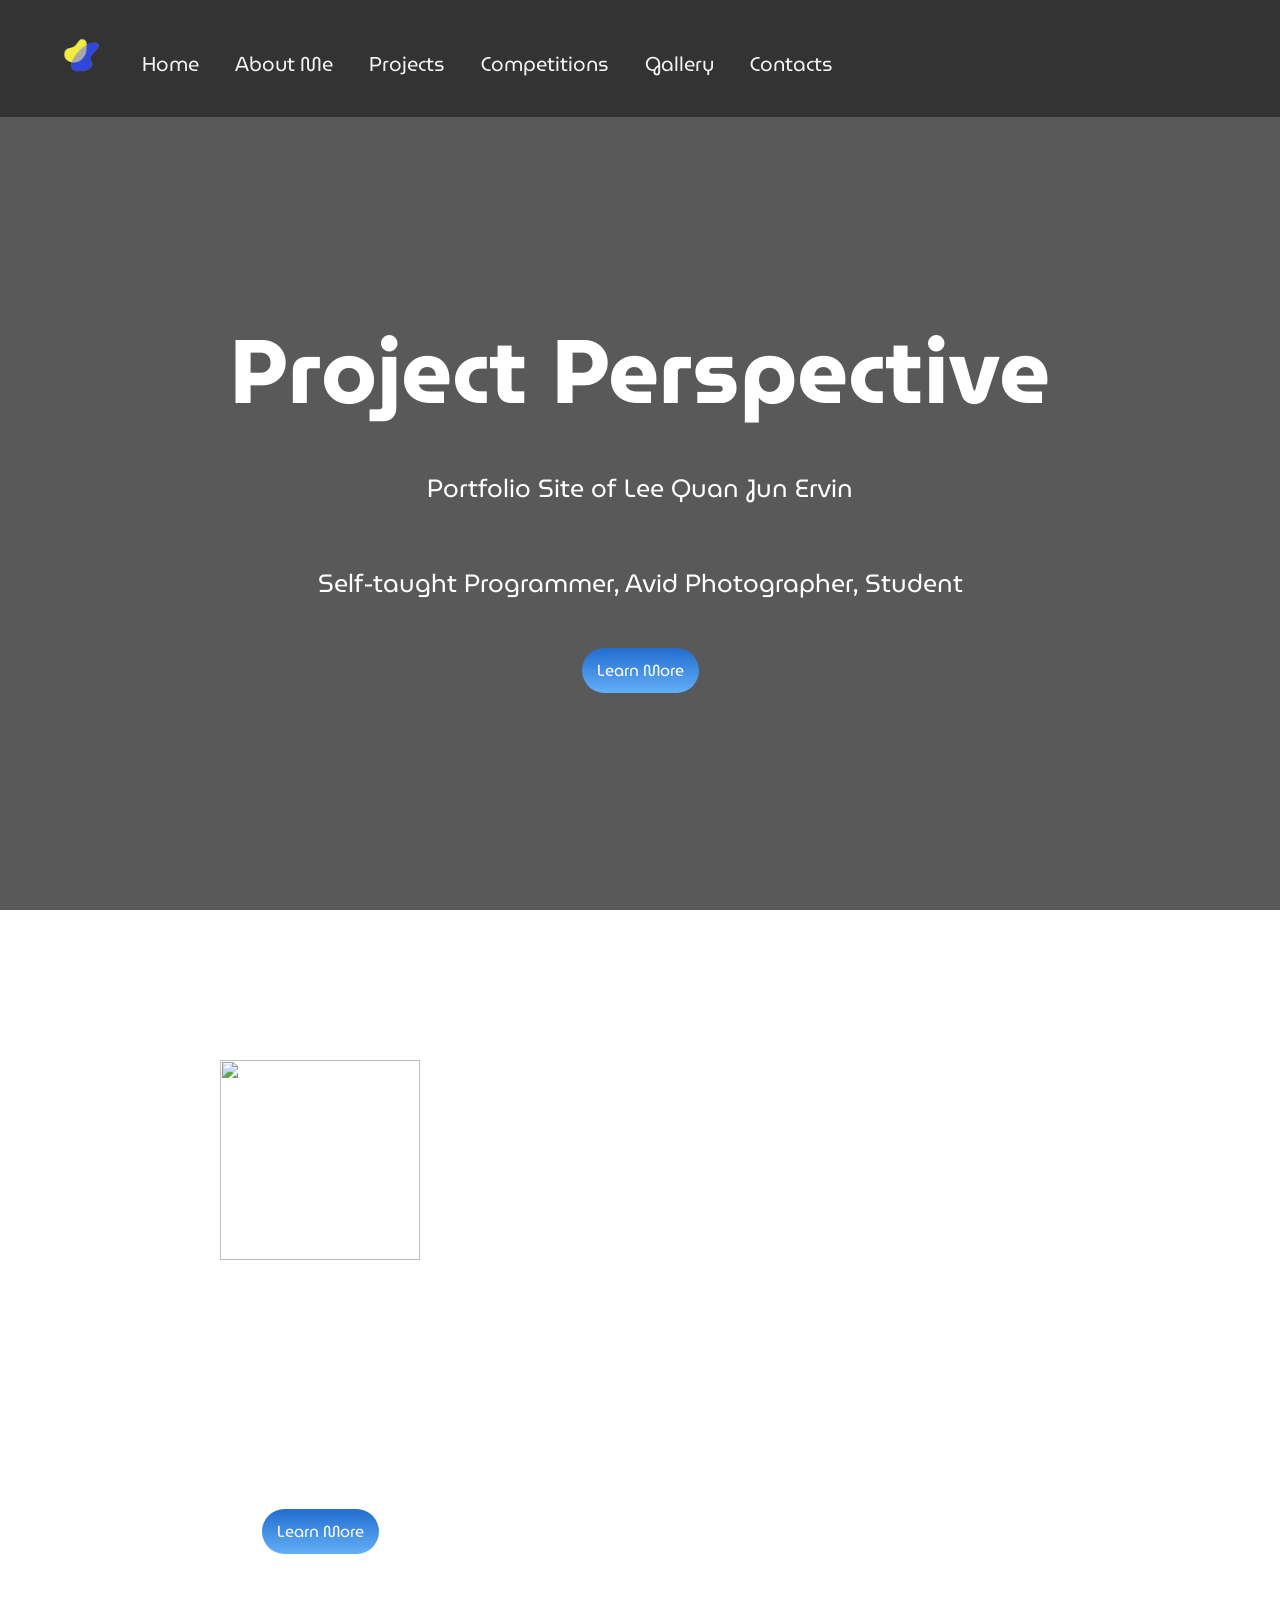
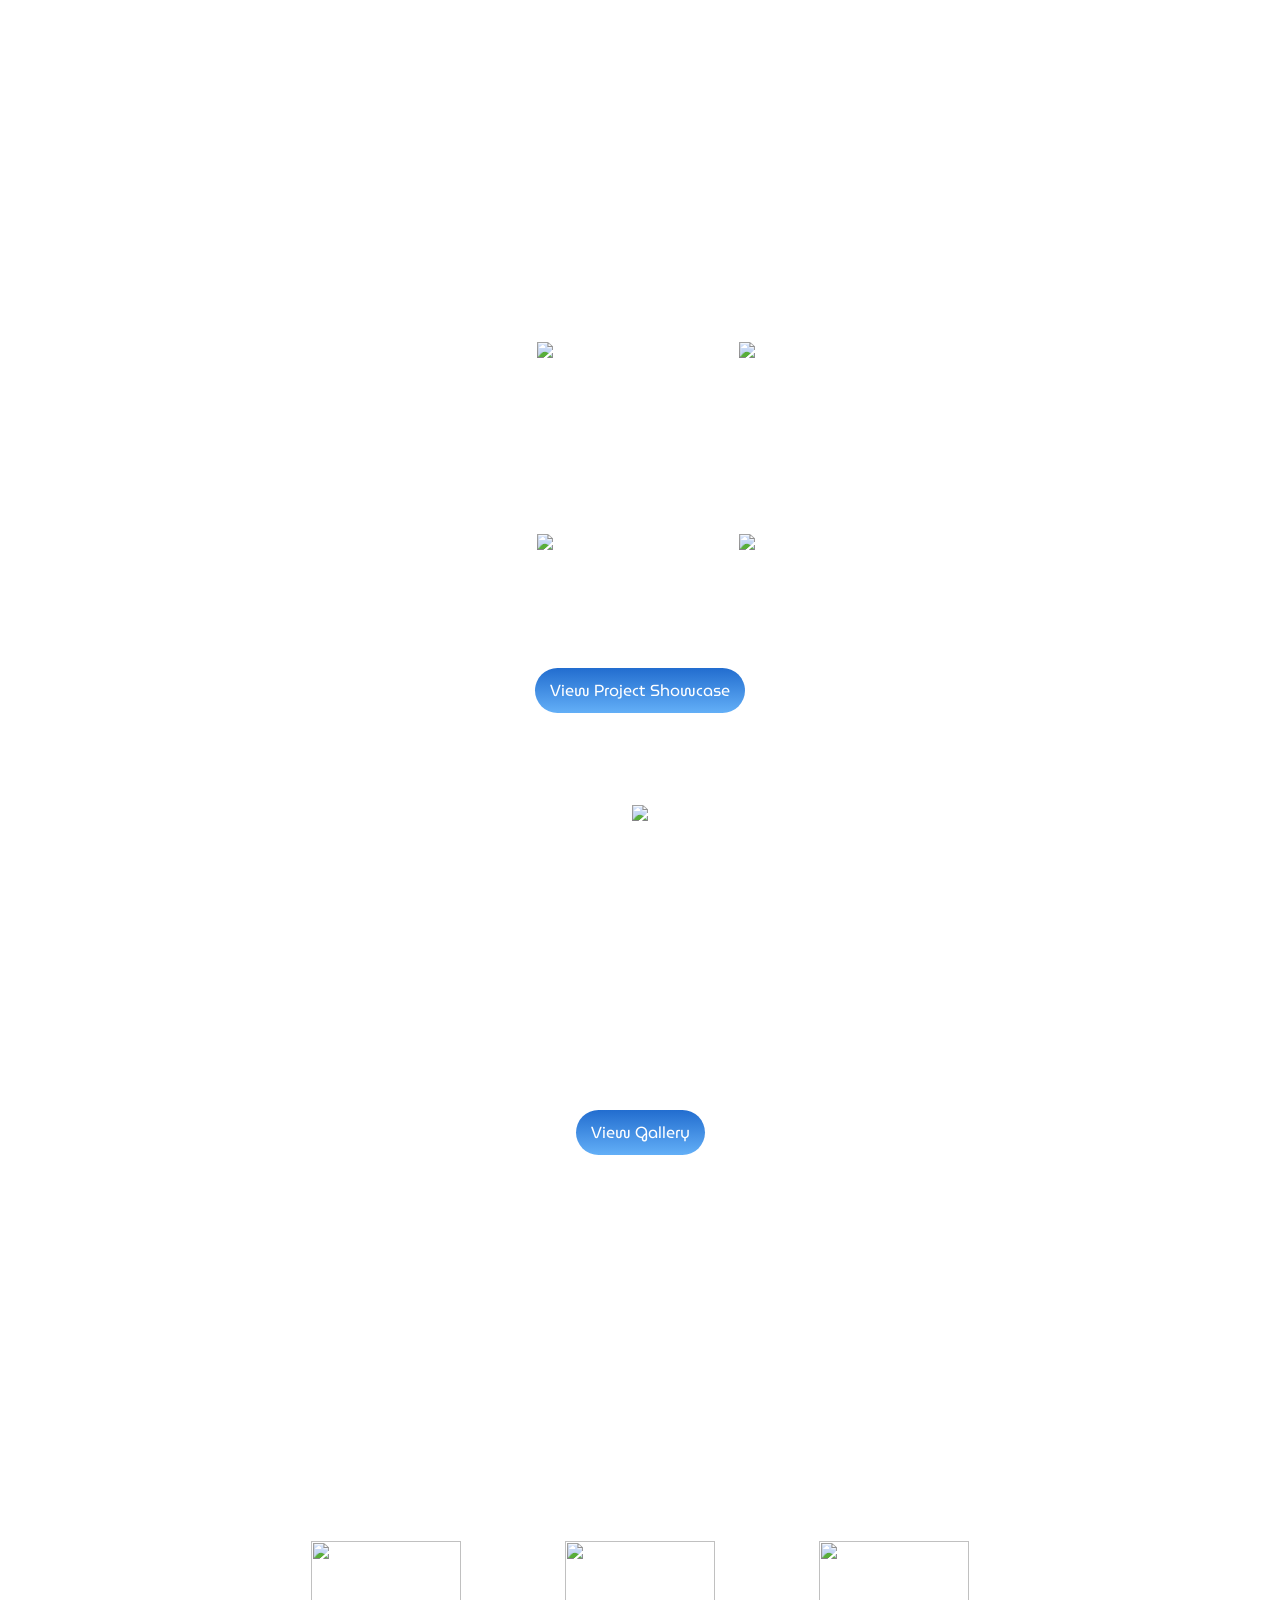
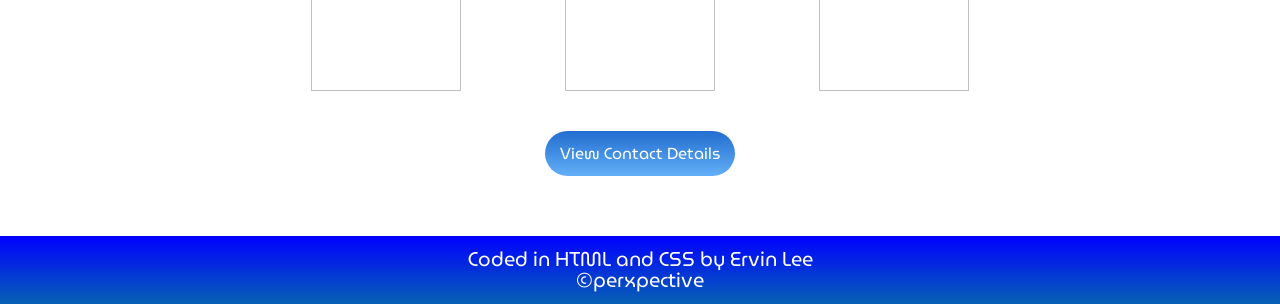
==== commit 8e326244: "Update index.html" ====
--- a/index.html
+++ b/index.html
@@ -87,7 +87,7 @@
 
     <div class="contacts">
       <h1>Let's Keep in Touch!</h1>
-          <img src="https://img.icons8.com/cute-clipart/128/000000/instagram-new.png"/>
+          <img src="https://img.icons8.com/color/144/000000/instagram-new.png"/>
           <img src="https://img.icons8.com/bubbles/2x/gmail.png"/>
           <img src="https://img.icons8.com/bubbles/2x/discord-logo.png"/>
       <div>
--- a/index.css
+++ b/index.css
@@ -84,11 +84,6 @@
   padding:0;
 }
 
-@keyframes slidein {
-  from {right:1000px;}
-  to {right:0px;}
-}
-
 .title h1 {
   font-size:30px;
   margin:0;
@@ -96,7 +91,7 @@
 }
 
 .about {
-  width:auto;
+  width:50%;
   height:auto; 
   padding-top:150px;
   padding-bottom:100px;
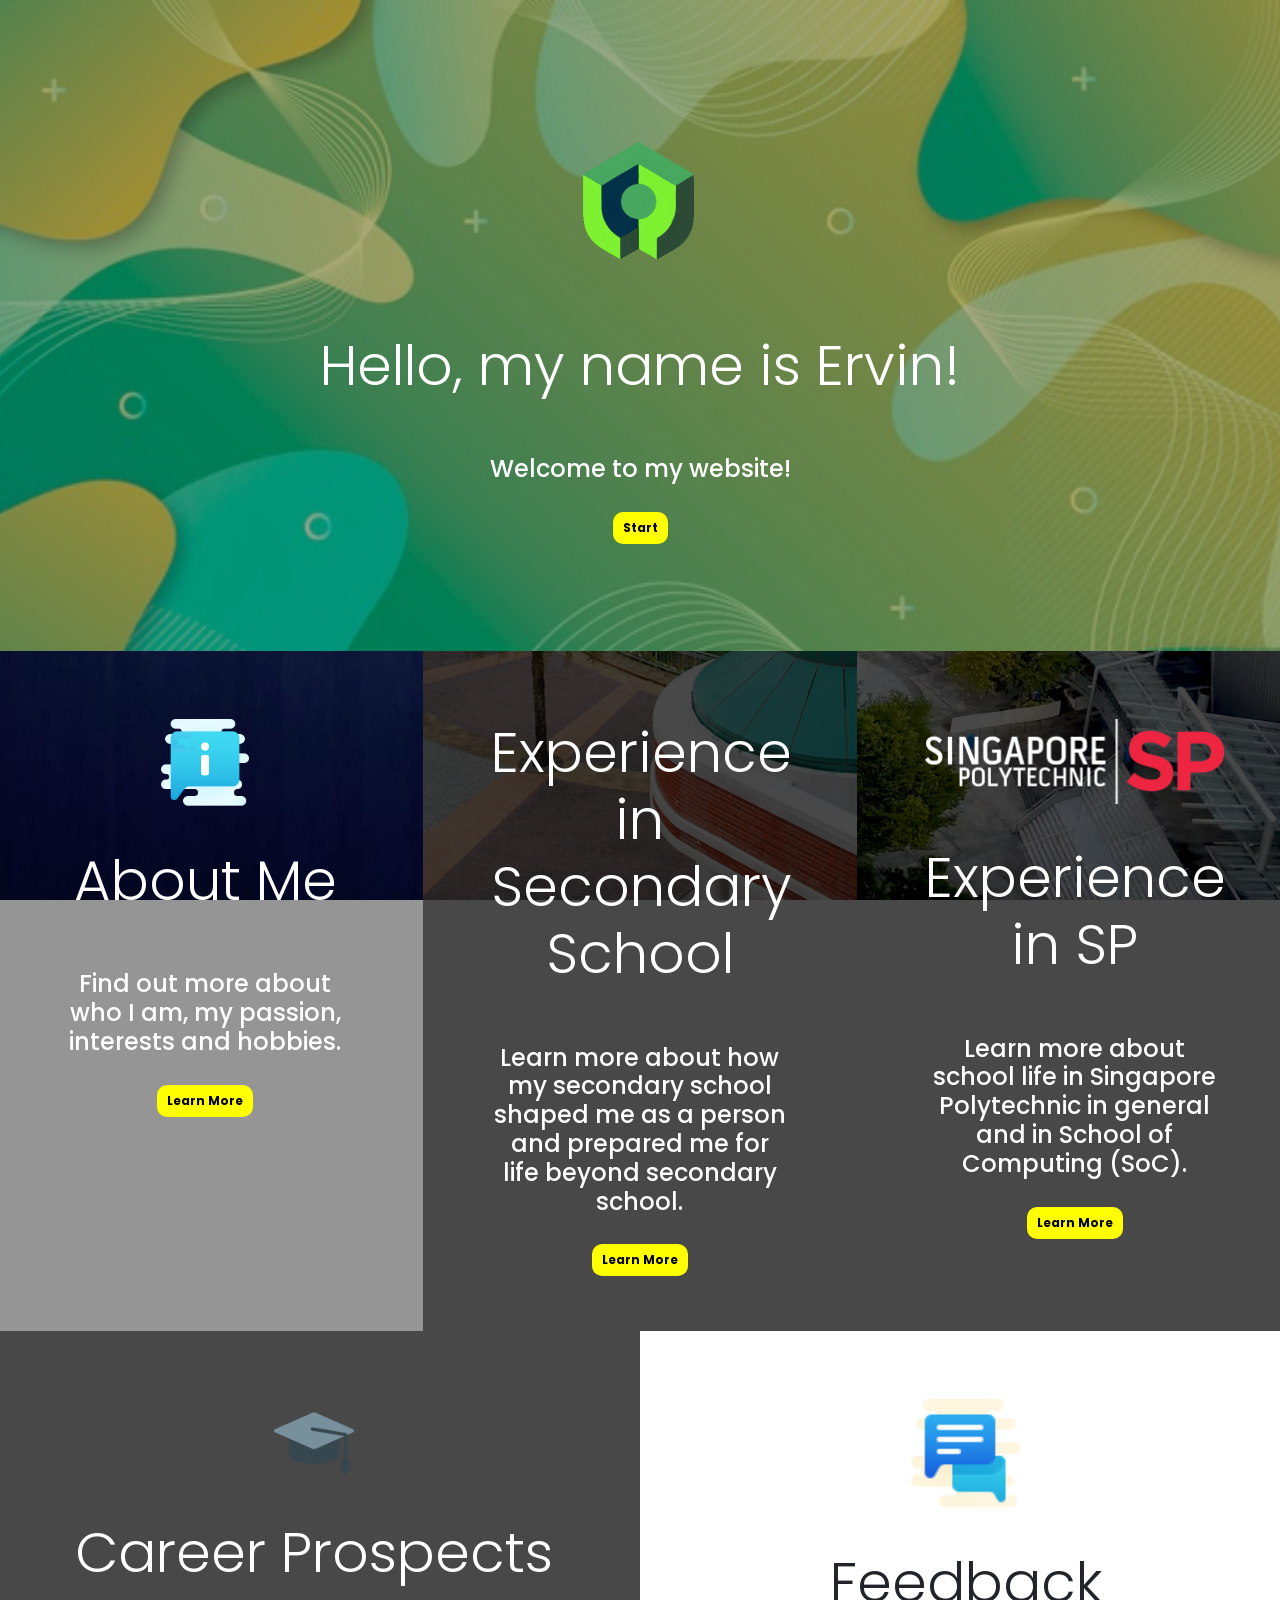
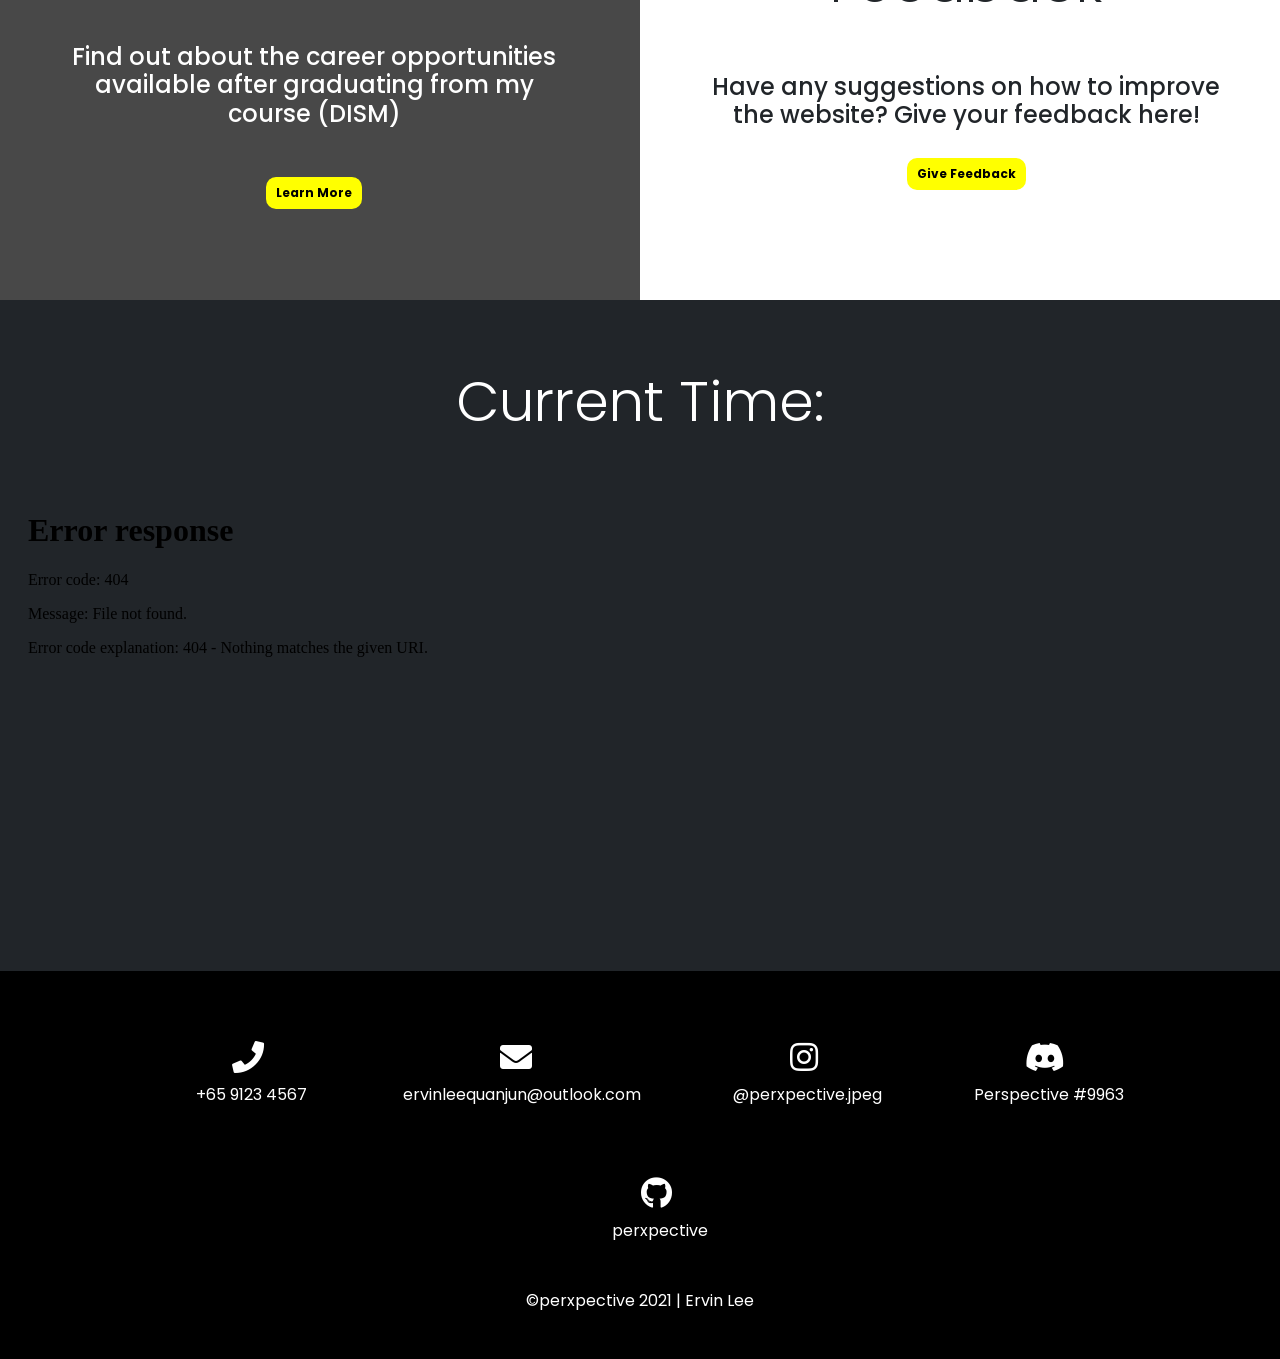
==== commit d23bb7f5: "Rename html_files/index.html to index.html" ====
--- a/index.html
+++ b/index.html
@@ -1,106 +1,125 @@
-
-<!DOCTYPE html>
-<html>
-  <head>
-    <meta charset="utf-8">
-    <meta name="viewport" content="width=device-width">
-    <title>Project Perspective</title>
-    <link href="index.css" rel="stylesheet" type="text/css"/>
-    <link rel="icon" href="images/icon.ico" type="image/x-icon"/>
-    <link href="https://fonts.googleapis.com/css2?family=MuseoModerno:wght@300&display=swap" rel="stylesheet">
-    <link rel="stylesheet" href="https://cdnjs.cloudflare.com/ajax/libs/animate.css/4.0.0/animate.min.css"/>
-  </head>
-
-  
-  <body>
-    <div class="menu-bar">
-      <ul>
-        <li class="animate__animated animate__backInDown"><a href='index.html'><img src='images/icon.ico' id='icon'/></a></li>
-        <li class="animate__animated animate__backInDown"><a href='index.html'>Home</a></li>
-        <li class="animate__animated animate__backInDown"><a href='about.html'>About Me</a></li>
-        <li class="animate__animated animate__backInDown"><a href='projects.html'>Projects</a></li>
-        <li class="animate__animated animate__backInDown"><a href='competitions.html'>Competitions</a></li>
-        <li class="animate__animated animate__backInDown"><a href='gallery.html'>Gallery</a></li>
-        <li class="animate__animated animate__backInDown"><a href='contacts.html'>Contacts</a></li>
-      </ul>
-    </div>
-
-    <div class="title">
-      <h1 id='heading'>Project Perspective</h1>
-      <p>Portfolio Site of Lee Quan Jun Ervin</p>
-      <p>Self-taught Programmer, Avid Photographer, Student</p>
-      <a class= "button" href="#about">Learn More</a>
-    </div>
-    </div>
-
-
-    
-    <div class="about" id="about"> 
-      <img src="https://img.icons8.com/bubbles/2x/about.png" id='about-icon'>
-      <h1 id="find-out">Find out more about me!</h1>
-      <p style="padding-bottom:30px" id="para">I am a Secondary 4 student from Anglo-Chinese School (Barker Road). I joined the Digital Media CCA in my school where I learnt how to take photos and edit them on Adobe Lightroom and Photoshop. I am currently studying O-Level Computing.</p>
-      <a class= "button" href="about.html">Learn More</a>
-    </div>
-
-    <div class="programming-languages">
-      <h1 id="programming-header">Programming Proficiency</h1>
-      <p>I can program in these languages:</p>
-      <table>
-        <tr>
-          <th>
-            <div id="python">
-              <img src="https://cdn3.iconfinder.com/data/icons/logos-and-brands-adobe/512/267_Python-512.png" id="python-icon"/>
-              <p>Python</p>
-            </div>
-          </th>
-          <th>
-            <div id="javascript">
-              <img src="https://pluspng.com/img-png/logo-javascript-png-html-code-allows-to-embed-javascript-logo-in-your-website-587.png" id='js-icon'/>
-              <p>Javascript</p>
-            </div>
-          </th>
-        </tr>
-        <tr>
-          <th>
-            <div id="html">
-              <img src="https://upload.wikimedia.org/wikipedia/commons/thumb/1/10/CSS3_and_HTML5_logos_and_wordmarks.svg/1280px-CSS3_and_HTML5_logos_and_wordmarks.svg.png" id='html-icon'/>
-              <p>HTML & CSS</p>
-            </div>
-          </th>
-          <th>
-            <div id="cpp">
-              <img src="https://upload.wikimedia.org/wikipedia/commons/thumb/1/18/ISO_C%2B%2B_Logo.svg/306px-ISO_C%2B%2B_Logo.svg.png" id='cpp-icon'/>
-              <p>C++</p>
-            </div>  
-          </th>
-        </tr>
-      </table>
-      <a href="projects.html" class="button">View Project Showcase</a>
-    </div>
-
-    <div class="gallery">
-      <img src="https://img.icons8.com/dusk/2x/gallery.png"/>
-      <h1>Gallery</h1>
-      <p>As a member of the Digital Media CCA in my school, I have been honing my photography skills thorugh duties as a photographer for school events and national competitions.</p>
-      <a href="gallery.html" class="button">View Gallery</a>
-    </div>
-
-    <div class="contacts">
-      <h1>Let's Keep in Touch!</h1>
-          <img src="https://img.icons8.com/color/144/000000/instagram-new.png"/>
-          <img src="https://img.icons8.com/bubbles/2x/gmail.png"/>
-          <img src="https://img.icons8.com/bubbles/2x/discord-logo.png"/>
-      <div>
-        <a href="contacts.html" class="button">View Contact Details</a>
-      </div>
-    </div>
-
-    <footer>
-      <p>Coded in HTML and CSS by Ervin Lee</p>
-      <p>©perxpective</p>
-    </footer>
-   
-    
-
-  </body>
-</html>
+<!DOCTYPE html>
+<html lang="en">
+<head>
+    <meta charset="UTF-8">
+    <meta http-equiv="X-UA-Compatible" content="IE=edge">
+    <meta name="viewport" content="width=device-width, initial-scale=1.0">
+    <meta name="viewport" content="width=device-widbth, initial-scale=1.0">
+
+    <link rel="preconnect" href="https://fonts.gstatic.com">
+    <link href="https://fonts.googleapis.com/css2?family=Poppins:wght@200&display=swap" rel="stylesheet">
+    <link rel="stylesheet" href="../css_files/styles.css">
+    <link rel="stylesheet" href="../css_files/background.css">
+    <link rel="shortcut icon" type="image/jpg" href="../icons/website_logo.png"/>
+
+    <!-- Font Awesome CDN -->
+    <link rel="stylesheet" href="https://pro.fontawesome.com/releases/v5.10.0/css/all.css"
+        integrity="sha384-AYmEC3Yw5cVb3ZcuHtOA93w35dYTsvhLPVnYs9eStHfGJvOvKxVfELGroGkvsg+p" crossorigin="anonymous" />
+
+    <!--Animate.css CDN-->
+    <link rel="stylesheet" href="https://cdnjs.cloudflare.com/ajax/libs/animate.css/4.1.1/animate.min.css" />
+
+    <!-- CSS Bootstrap CDN-->
+    <link href="https://cdn.jsdelivr.net/npm/bootstrap@5.0.2/dist/css/bootstrap.min.css" rel="stylesheet" integrity="sha384-EVSTQN3/azprG1Anm3QDgpJLIm9Nao0Yz1ztcQTwFspd3yD65VohhpuuCOmLASjC" crossorigin="anonymous">
+    
+    <!-- JS Bootstrap CDN -->
+    <script src="https://code.jquery.com/jquery-3.2.1.slim.min.js"
+        integrity="sha384-KJ3o2DKtIkvYIK3UENzmM7KCkRr/rE9/Qpg6aAZGJwFDMVNA/GpGFF93hXpG5KkN"
+        crossorigin="anonymous"></script>
+    <script src="https://cdnjs.cloudflare.com/ajax/libs/popper.js/1.12.9/umd/popper.min.js"
+        integrity="sha384-ApNbgh9B+Y1QKtv3Rn7W3mgPxhU9K/ScQsAP7hUibX39j7fakFPskvXusvfa0b4Q"
+        crossorigin="anonymous"></script>
+    <script src="https://maxcdn.bootstrapcdn.com/bootstrap/4.0.0/js/bootstrap.min.js"
+        integrity="sha384-JZR6Spejh4U02d8jOt6vLEHfe/JQGiRRSQQxSfFWpi1MquVdAyjUar5+76PVCmYl"
+        crossorigin="anonymous"></script>
+   
+   
+    <title>Home</title>
+    <!--
+        Note: Website icon created by me using Photoshop, no attribution is required
+        All icons are sourced from icons8.com
+    -->
+</head>
+<body>
+    
+    <!--Web Content-->
+    <section>
+        <div class="row">
+            <!--Title Div-->
+            <!-- Background Image Source: https://www.freepik.com/free-vector/abstract-green-background-fluid-style_7265040.htm -->
+            <div class="title background jumbotron-fluid jumbotron text-center col-lg-12 p-xs-0">
+                <img src="../icons/website_logo.png" class="img-fluid" alt="website_logo" width="200" height="200">
+                <p class="display-4 animate__animated animate__jackInTheBox">Hello, my name is Ervin!</p>
+                <p class="h4 animate__animated animate__fadeInLeft animate__delay-1s">Welcome to my website!</p>
+                <a class="badge badge-warning animate__animated animate__fadeIn animate__delay-2s" href="#about">Start</a>  
+            </div>
+            
+            <!--About Me Div-->
+            <!--Background Image Source: https://eskipaper.com/background-wallpaper.html-->
+            <div class="background about jumbotron-fluid jumbotron text-center p-0 pt-5 pb-5 p-lg-5 col-xl-4 col-lg-6 col-md-6 col-sm-12" id="about">
+                <img src="../icons/icons8-about-256.png" alt="about icon" width="128" height="128">
+                <p class="display-4">About Me</p>
+                <p class="h4">Find out more about who I am, my passion, interests and hobbies.</p>
+                <a class="badge badge-warning" href="about.html">Learn More</a>
+            </div>
+    
+            <!--Secondary School Experience Div-->
+            <!--Background Image Source: https://www.flickr.com/photos/cdn_harv/4041412875-->
+            <div class="background secondary jumbotron-fluid jumbotron text-center p-0 pt-5 pb-5 p-lg-5 col-xl-4 col-lg-6 col-md-6 col-sm-12">
+                <p class="display-4">Experience in Secondary School</p>
+                <p class="h4">Learn more about how my secondary school shaped me as a person and prepared me for life beyond secondary school.</p>
+                <a class="badge badge-warning" href="secondary.html">Learn More</a>
+            </div>
+    
+            <!--SP Experience Div-->
+            <!--Background Image Source: https://industry.sp.edu.sg/co-location/-->
+            <!--SP Logo Source: https://industry.sp.edu.sg/internship/-->
+            <div class="background sp-div jumbotron-fluid jumbotron text-center p-0 pt-5 pb-5 p-lg-5 col-xl-4 col-lg-6 col-md-6">
+                <img src="../icons/sp_logo.png" class="img-fluid" alt="sp campus" width="400"/>
+                <p class="display-4">Experience in SP</p>
+                <p class="h4">Learn more about school life in Singapore Polytechnic in general and in School of Computing (SoC).</p >
+                <a class="badge badge-warning" href="sp.html">Learn More</a>
+            </div>
+    
+            <!--Career Prospects Div-->
+            <!--Background Image Source: https://unsplash.com/photos/4hbJ-eymZ1o -->
+            <div class="background career-div jumbotron-fluid jumbotron text-center p-0 pt-5 pb-5 p-lg-5 col-lg-6 col-md-6">
+                <img src="../icons/graduation.png" alt="graduation hat" width="120" class="img-fluid">
+                <p class="display-4">Career Prospects</p>
+                <p class="h4">Find out about the career opportunities available after graduating from my course (DISM)<p>
+                <a class="badge badge-warning" href="career.html">Learn More</a>
+            </div>
+    
+            <!--Feedback Div-->
+            <!--Background Image Source: https://wallpaperaccess.com/white-texture -->
+            <div class="feedback feedback-div background jumbotron-fluid jumbotron text-center p-0 pt-5 pb-5 p-lg-5 col-xl-6 col-lg-12">
+                <img src="../icons/feedback.png" alt="speech bubble" width="150">
+                <p class="display-4 text-dark">Feedback</p>
+                <p class="h4 text-dark">Have any suggestions on how to improve the website? Give your feedback here! </p>
+                <a class="badge badge-warning" href="feedback.html">Give Feedback</a>
+            </div>
+        </div>
+
+        <!-- Clock Div-->
+        <div class="jumbotron jumbotron-fluid clock-div text-center p-0 pt-5 bg-dark">
+            <p class="display-4">Current Time:</p>
+            <!-- Clock Embed in iFrame -->
+            <div style="height:500px;overflow:hidden">
+                <iframe src="clock.html" style="padding:0px;width:100%;height:500px;overflow:hidden"></iframe>
+            </div>
+        </div>
+    </section>
+
+    <!--Footer Div-->
+    <footer>
+        <ul>
+            <li><a href="tel:+659123467" target="_blank"><i class="fas fa-phone fa-2x" style="color:white;"></i></a><div class="d-none d-lg-block">&nbsp;&nbsp;+65 9123 4567</div></li>
+            <li><a href="mailto:ervinleequanjun@outlook.com?subject=Enquiries" target="_blank"><i class="fas fa-envelope fa-2x" style="color:white;"></i></a><div class="d-none d-lg-block">&nbsp;&nbsp;&nbsp;ervinleequanjun@outlook.com</div></li>
+            <li><a href="https://instagram.com/perxpective.jpeg" target="_blank"><i class="fab fa-instagram fa-2x" style="color:white;"></i></a><div class="d-none d-lg-block">&nbsp;&nbsp;@perxpective.jpeg</div></li>
+            <li><a href="https://discord.com/channels/@me" target="_blank"><i class="fab fa-discord fa-2x" style="color:white;"></i></a><div class="d-none d-lg-block">&nbsp;&nbsp;Perspective #9963</div></li>
+            <li><a href="https://github.com/perxpective" target="_blank"><i class="fab fa-github fa-2x" style="color:white;"></i></a><div class="d-none d-lg-block">&nbsp;&nbsp;perxpective</div></li>
+        </ul>
+        <p>&copy;perxpective 2021 | Ervin Lee</p>
+    </footer>
+</body>
+</html>
--- a/css_files/styles.css
+++ b/css_files/styles.css
@@ -0,0 +1,247 @@
+/* General Styles */
+
+* {
+    background: transparent;
+    border: 0;
+    border-color: black;
+    color: white;
+    font-family: 'Poppins', sans-serif;
+    font-size: 100%;
+    margin: 0;
+    overflow-x: hidden;
+    padding: 0;
+    scroll-behavior: smooth;
+    vertical-align: middle;
+}
+
+/* Font Styles */
+
+a {
+    text-decoration: none;
+}
+
+p {
+    margin: 0;
+    overflow: hidden;
+}
+
+/* Link Styles */
+
+nav a {
+    border-radius: 30px;
+    color: white;
+    display: block;
+    float: right;
+    font-weight: 500;
+    padding: 10px;
+    text-align: center;
+    text-decoration: none;
+    transition: 0.2s;
+}
+
+/* Navigation Bar Styles */
+nav.navbar>div.collapse>ul>li {
+    font-size: 1.09rem;
+    padding: 25px 45px;
+}
+
+nav.navbar {
+    padding: 20px;
+}
+
+/* Logo and Image Adjustments */
+
+img.logo {
+    height: 4rem;
+    width: 4rem;
+}
+
+img.images {
+    border-radius: 40px;
+    overflow: hidden;
+    padding: 20px;
+    text-align: center;
+}
+
+img.photo {
+    float: left;
+    height: auto;
+    width: 50%;
+}
+
+i {
+    padding: 10px;
+    transition: 0.3s;
+}
+
+i:hover {
+    transform: rotate(360deg) scale(1.5);
+}
+
+/* Hover/Clicking Effects */
+
+nav a:hover {
+    background-color: white;
+    color: black;
+    transform: scale(1.2);
+    text-decoration: none;
+    box-shadow: 8px 9px yellow;
+}
+
+nav a:active {
+    background-color: yellow;
+    transform: scale(0.9)
+}
+
+/* General Container/Jumbotron Styles */
+
+div.jumbotron-fluid {
+    height: auto;
+    margin: 0;
+    padding: 100px;
+}
+
+div.jumbotron-fluid > *, div.container-fluid > * {
+    padding: 20px;
+}
+
+section > div.jumbotron-fluid:first-of-type {
+    padding: 250px 0px 200px 0px;
+}
+
+div.cca1 {
+    padding: 75px;
+}
+
+/* SP Styles */
+
+section>.sp, section>.sp-timetable {
+    padding: 50px;
+}
+
+div.soc2 {
+    padding: 50px;
+}
+
+/* Width Text Style */
+
+.soc2>h1, .soc2>p, .cybernsf p, .about-career p {
+    width: 75%;
+    margin: 0 auto;
+}
+
+/*Secondary School Styles*/
+
+.cca2, .career {
+    text-align: center;
+}
+
+.cca1 p {
+    text-align: left;
+}
+
+/* Button Styles */
+
+a.badge-warning {
+    padding: 10px;
+    transition: 0.3s;
+    border-radius: 10px;
+    background: yellow;
+    color:black;
+    text-decoration: none;
+}
+
+a.badge-warning:hover {
+    color: yellow;
+    background: black;
+    border-radius: 20px;
+    transform: scale(1.3);
+    box-shadow: 4px 4px yellow;
+}
+
+a.badge-warning:active {
+    background-color: white;
+    color: black;
+    transform: scale(0.9)
+}
+
+button.btn-primary {
+    border-radius: 10px;
+    transition: 0.3s
+}
+
+button.btn-primary:hover {
+    transform: scale(1.2);
+    color: blue;
+    background-color: white;
+    font-weight: 500;
+}
+
+/* Footer Styles */
+
+footer {
+    background-color: black;
+    padding: 30px;
+    text-align: center;
+}
+
+footer ul li {
+    display: inline-block;
+    list-style-type: none;
+    padding: 30px 40px;
+}
+
+footer > ul > li {
+    display: inline-block;
+}
+
+footer>ul>li>a>img {
+    transition: 0.3s
+}
+
+footer>ul>li>a>img:hover {
+    transform: scale(1.5)
+}
+
+/* Column Styles */
+
+div.col, div.col-md {
+    padding: 30px;
+}
+
+/* Table Styles */
+
+.life-sp {
+    background-color: white;
+    border: 15px ridge gray;
+    border-collapse: collapse;
+    padding: 10px;
+}
+
+table.timetable * {
+    font-family: Arial, Helvetica, sans-serif;
+    font-size: 0.96em;
+    background-color: white;
+}
+
+table.timetable {
+    width: 100%;
+    height: auto;
+    overflow-x: auto;
+}
+
+table.timetable, table.timetable td {
+    border-collapse: collapse;
+    padding: 2px;
+}
+
+/* Modal Styles */
+
+.modal-title, .modal-body {
+    color:white;
+    text-align: left;
+}
+
+div.modal-content {
+    background-color:green;
+}
--- a/css_files/background.css
+++ b/css_files/background.css
@@ -0,0 +1,133 @@
+/*Background Styles*/
+
+/* Home Page */
+
+div.title {
+    background: url('../background/green_background.jpg'), rgba(59, 59, 59, 0.432);
+    background-attachment: fixed;
+}
+
+div.about {
+    background: url('../background/darkbackground.jpg'), rgba(44, 44, 44, 0.5);
+    background-attachment: fixed;
+}
+
+div.secondary {
+    background: url('../background/acsbrbackground.jpg'), rgba(0, 0, 0, 0.719);
+    background-attachment: fixed;
+}
+
+div.sp-div {
+    background: url('../background/spbackground.jpg'), rgba(0, 0, 0, 0.719);
+    background-attachment: fixed;
+}
+
+div.career-div {
+    background: url('../background/coding_background.jpg'), rgba(0, 0, 0, 0.719);
+    background-attachment: fixed;
+}
+
+div.feedback-div {
+    background: url('../background/white_background.jpg'), rgba(185, 185, 185, 0.719);
+    background-attachment: unset;
+}
+
+/* About Page */
+
+div.about-title {
+    background: url('../background/astronaut.jpg'), rgba(37, 37, 37, 0.74);
+    background-attachment: fixed;
+}
+
+div.about-me {
+    background-color: rgb(37, 37, 37)
+}
+
+div.about-hobbies {
+    background: url('../background/darkbackground.jpg'), rgba(0, 0, 0, 0.719);
+    background-attachment: fixed;
+}
+
+div.about-career {
+    background: linear-gradient(rgb(22, 136, 71), rgb(0, 87, 0))
+}
+
+/* Secondary School Page */
+
+div.secondary-title {
+    background: url('../background/acsbrbackground.jpg'), rgba(0, 0, 0, 0.719);
+    background-attachment: fixed;
+}
+
+div.secondary-about {
+    background-color: black;
+}
+
+div.cca1 {
+    background-image: url("../background/cyberpunk_shiba_light.jpg");
+    background-attachment: fixed;
+    background-blend-mode: lighten;
+}
+
+div.cca2, .career {
+    background: linear-gradient(rgb(59, 138, 82), rgb(23, 107, 59));
+}
+
+/* SP Page */
+
+div.sp-title {
+    background: url('../background/spbackground.jpg'), rgba(0, 0, 0, 0.719);
+    background-attachment: fixed;
+}
+
+div.sp {
+    background: linear-gradient(rgb(255, 116, 116), rgb(255, 85, 85))
+}
+
+div.sp-timetable {
+    background-color: gray;
+}
+
+div.soc {
+    text-align: right;
+    background-color: black;
+    vertical-align: middle;
+    padding: 50px;
+}
+
+/* Career Page */
+
+div.career-title {
+    background: url("../background/coding_background.jpg"), rgba(0, 0, 0, 0.719);
+    background-blend-mode: darken;
+    background-repeat: no-repeat;
+    background-size: cover;
+    background-attachment: fixed;
+}
+
+div.career-areas {
+    background-color: rgba(29, 29, 29, 0.884)
+}
+
+div.cybernsf {
+    background: url("../background/coding_background2.jpg"), rgba(0, 0, 0, 0.719);
+    background-attachment: fixed;
+}
+
+/* Feedback Page */
+
+div.feedback {
+    background: url('../background/white_background.jpg');
+    background-attachment: fixed;
+}
+
+div#more {
+    background-color: black;
+}
+
+div.background {
+    background-blend-mode: darken;
+    background-repeat: no-repeat;
+    background-position: center;
+    background-size: cover;
+}
